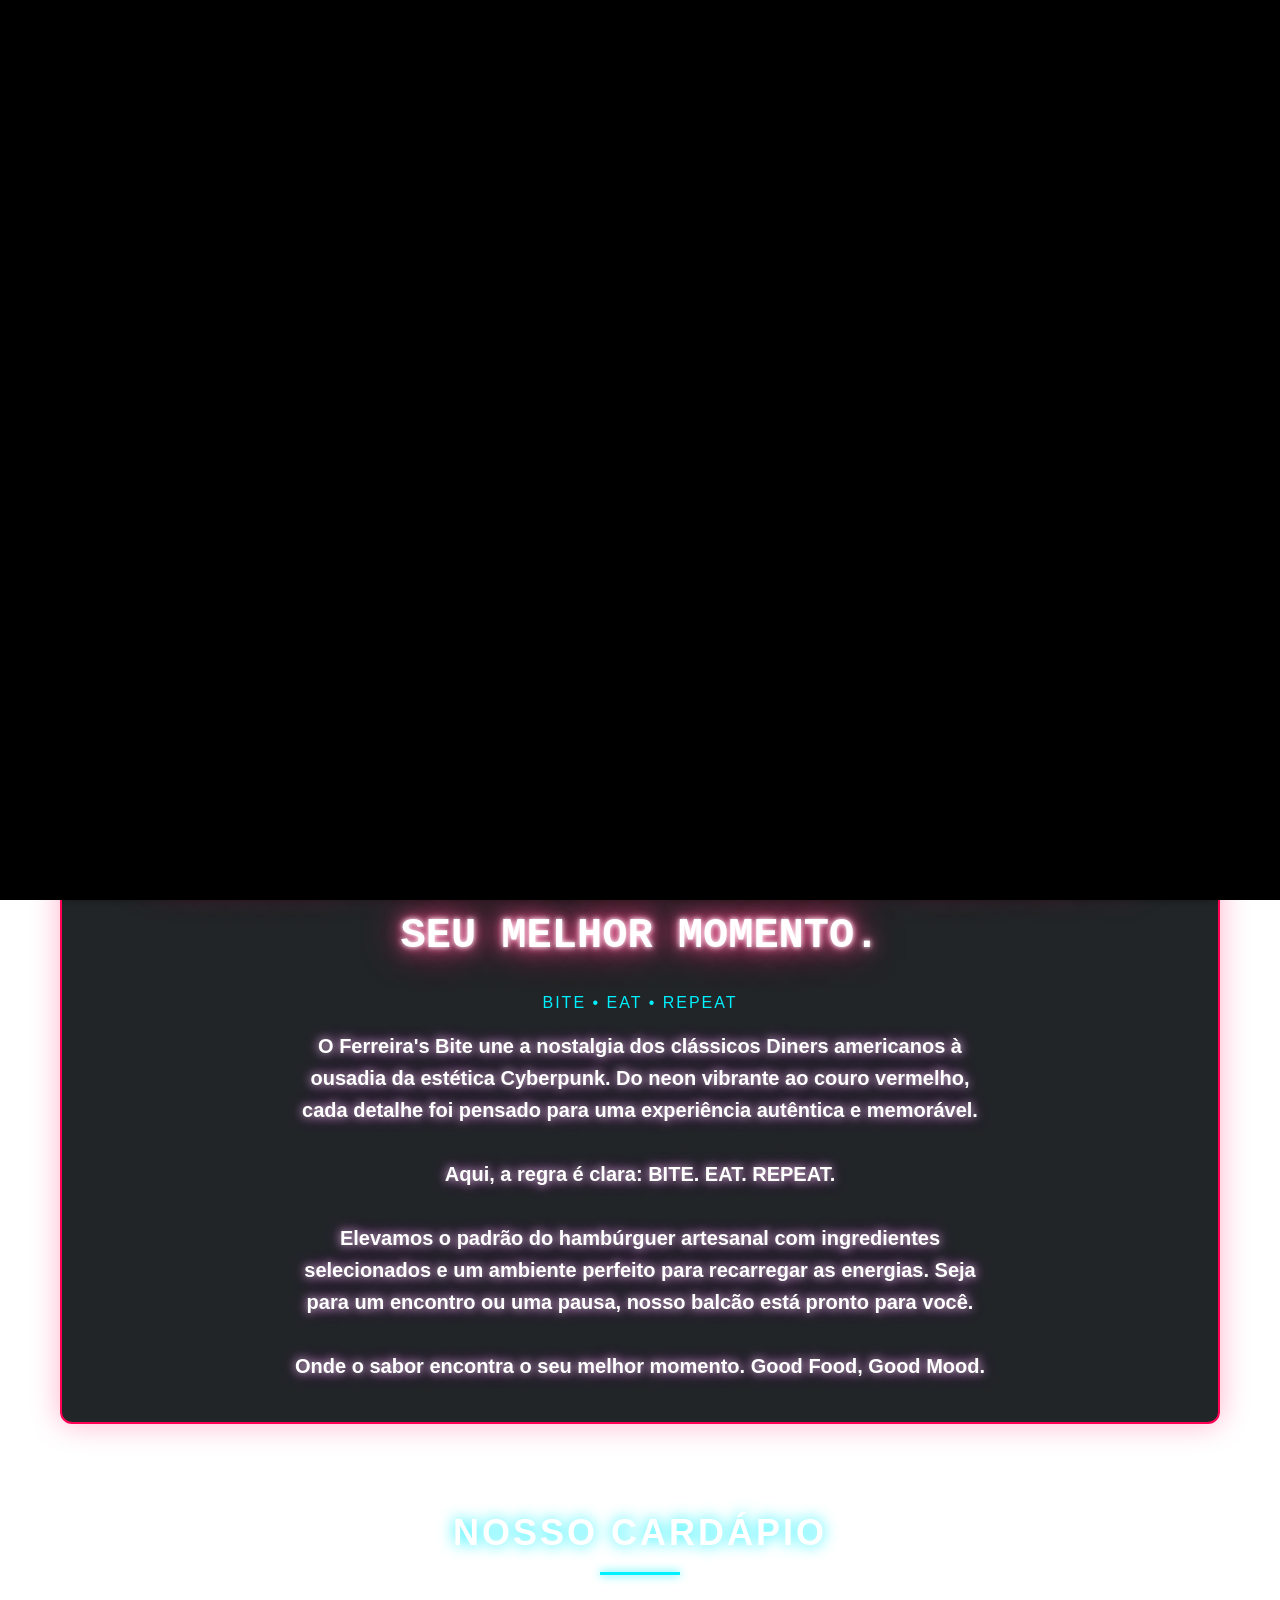
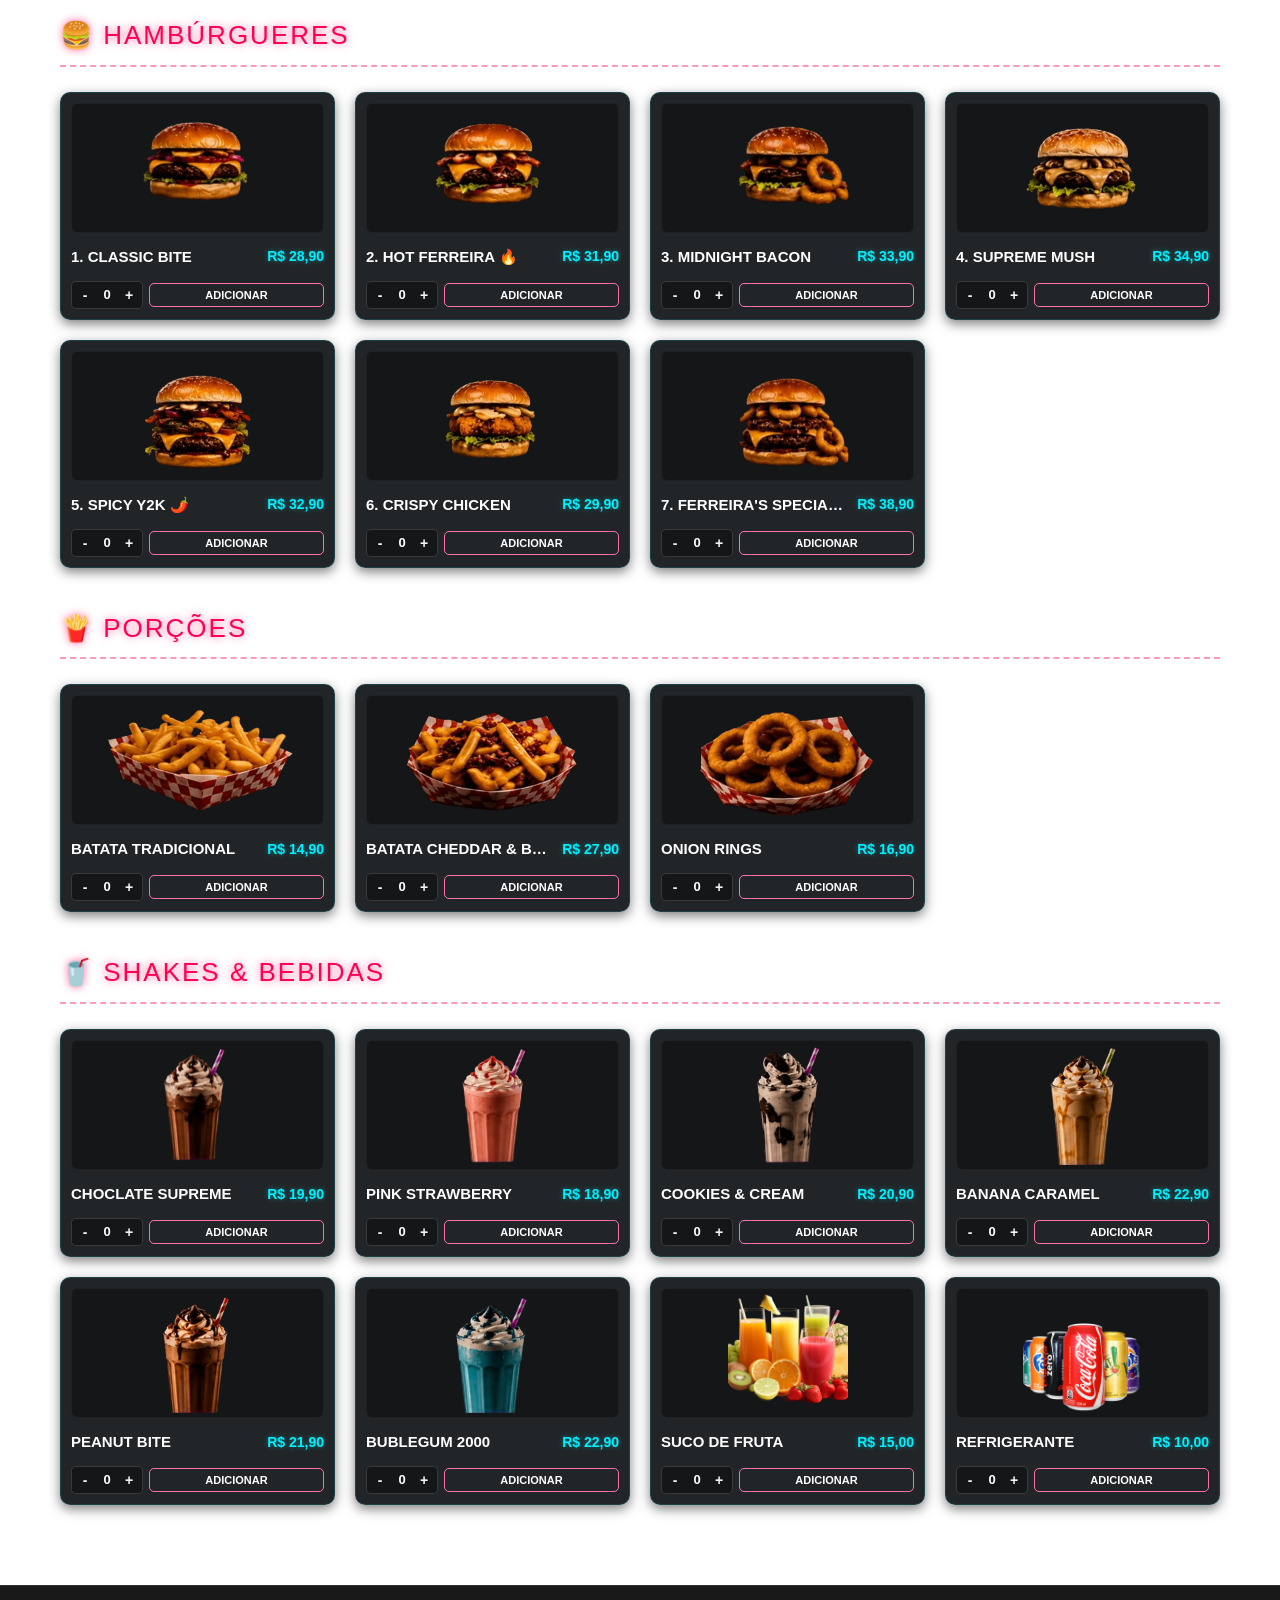
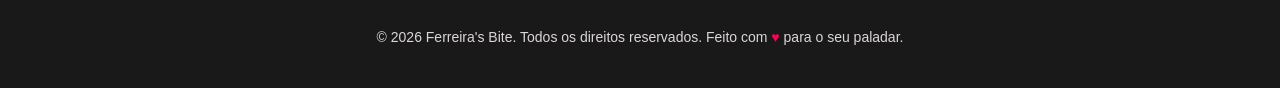
==== index.html @ 2094387c "Update index.html" ====
<!DOCTYPE html>
<html lang="pt-BR">
<head>
    <meta charset="UTF-8">
    <meta name="viewport" content="width=device-width, initial-scale=1.0">
    <title>Ferreira's Bite - Good Food, Good Mood</title>
    <style>
        /* CSS DO VÍDEO ADICIONADO */
        #intro-container {
            position: fixed;
            top: 0;
            left: 0;
            width: 100%;
            height: 100%;
            z-index: 9999;
            background-color: #000;
            transition: opacity 1s ease;
        }
        #intro-video {
            width: 100%;
            height: 100%;
            object-fit: cover;
        }
        .esconder-intro {
            opacity: 0;
            pointer-events: none;
        }

        :root {
            --card-bg: rgba(22, 26, 29, 0.95);
            --neon-red: #ff0055;
            --neon-pink: #ff70a6;
            --neon-blue: #00f0ff;
            --text-color: #f5f3f4;
            --text-muted: #dcd6d6; /* Tornou o texto um pouco mais claro para destacar o negrito */
        }

        * {
            margin: 0;
            padding: 0;
            box-sizing: border-box;
            font-family: 'Segoe UI', Roboto, Helvetica, Arial, sans-serif;
        }

        body {
            color: var(--text-color);
            overflow-x: hidden;
            line-height: 1.6;
            background: linear-gradient(rgba(11, 9, 10, 0.75), rgba(11, 9, 10, 0.9)), url('assets/img/fachada1.png');
            background-attachment: fixed;
            background-position: center;
            background-repeat: no-repeat;
            background-size: cover;
            padding-top: 90px;
        }

        /* Header & Navigation */
        header {
            background-color: rgba(11, 9, 10, 0.95);
            border-bottom: 2px solid var(--neon-red);
            position: fixed;
            width: 100%;
            top: 0;
            z-index: 1000;
            box-shadow: 0 0 15px rgba(255, 0, 85, 0.3);
        }

        .nav-container {
            max-width: 1200px;
            margin: 0 auto;
            display: flex;
            justify-content: space-between;
            align-items: center;
            padding: 15px 20px;
        }

        .logo {
            font-size: 24px;
            font-weight: bold;
            color: #fff;
            text-transform: uppercase;
            letter-spacing: 2px;
            text-shadow: 0 0 10px var(--neon-red), 0 0 20px var(--neon-red);
        }

        .logo span {
            color: var(--neon-blue);
            text-shadow: 0 0 10px var(--neon-blue);
        }

        nav ul {
            display: flex;
            list-style: none;
            gap: 25px;
            align-items: center;
        }

        nav ul li a {
            color: var(--text-color);
            text-decoration: none;
            font-weight: 600;
            text-transform: uppercase;
            font-size: 14px;
            transition: 0.3s;
            letter-spacing: 1px;
        }

        nav ul li a:hover {
            color: var(--neon-pink);
            text-shadow: 0 0 8px var(--neon-pink);
        }

        .menu-cart-btn {
            display: flex;
            align-items: center;
            gap: 8px;
            background: rgba(255, 112, 166, 0.1);
            border: 1px solid var(--neon-pink);
            padding: 6px 14px;
            border-radius: 20px;
            cursor: pointer;
            transition: all 0.3s ease;
            text-decoration: none;
            color: inherit;
        }

        .menu-cart-btn:hover {
            background: var(--neon-pink);
            box-shadow: 0 0 12px var(--neon-pink);
            color: #0b090a;
        }

        .cart-icon-svg {
            width: 18px;
            height: 18px;
            fill: currentColor;
        }

        .cart-badge {
            background-color: var(--neon-blue);
            color: #0b090a;
            font-size: 12px;
            font-weight: bold;
            padding: 2px 8px;
            border-radius: 10px;
            box-shadow: 0 0 5px var(--neon-blue);
        }

        /* Hero Section */
        .hero {
            padding: 140px 20px;
            text-align: center;
            position: relative;
        }

        .hero h1 {
            font-size: 56px;
            text-transform: uppercase;
            letter-spacing: 4px;
            margin-bottom: 10px;
            text-shadow: 0 0 20px var(--neon-red), 0 0 30px var(--neon-red);
        }

        .hero p {
            font-size: 20px;
            color: var(--neon-blue);
            letter-spacing: 2px;
            text-transform: uppercase;
            margin-bottom: 30px;
            text-shadow: 0 0 10px var(--neon-blue);
        }

        .cta-btn {
            display: inline-block;
            padding: 12px 35px;
            background: transparent;
            color: #fff;
            border: 2px solid var(--neon-pink);
            border-radius: 5px;
            text-decoration: none;
            font-weight: bold;
            text-transform: uppercase;
            letter-spacing: 2px;
            box-shadow: 0 0 15px rgba(255, 112, 166, 0.4);
            transition: 0.4s;
        }

        .cta-btn:hover {
            background: var(--neon-pink);
            color: #0b090a;
            box-shadow: 0 0 25px var(--neon-pink);
        }

        /* Section Global */
        section {
            padding: 40px 20px;
            max-width: 1200px;
            margin: 0 auto;
        }

        .section-title {
            text-align: center;
            font-size: 36px;
            text-transform: uppercase;
            letter-spacing: 3px;
            margin-bottom: 40px;
            text-shadow: 0 0 15px var(--neon-blue);
            color: #fff;
        }

        .section-title::after {
            content: '';
            display: block;
            width: 80px;
            height: 3px;
            background-color: var(--neon-blue);
            margin: 10px auto 0;
            box-shadow: 0 0 10px var(--neon-blue);
        }

        /* Estrutura do Cardápio */
        .menu-container {
            width: 100%;
            margin-bottom: 40px;
        }

        .category-title {
            font-size: 26px;
            text-transform: uppercase;
            color: var(--neon-red);
            border-bottom: 2px dashed rgba(255, 0, 85, 0.4);
            padding-bottom: 8px;
            margin-bottom: 25px;
            letter-spacing: 2px;
            text-shadow: 0 0 8px rgba(255, 0, 85, 0.6);
        }

        /* Grid */
        .items-grid {
            display: grid;
            grid-template-columns: repeat(auto-fill, minmax(240px, 1fr)); /* Aumentado ligeiramente para acomodar título + preço lado a lado */
            gap: 20px;
            margin-bottom: 40px;
        }

        /* Cards Justos e Ajustados */
        .menu-item {
            display: flex;
            flex-direction: column;
            align-items: center;
            background-color: var(--card-bg);
            border: 1px solid rgba(0, 240, 255, 0.15);
            border-radius: 10px;
            padding: 10px;
            box-shadow: 0 4px 12px rgba(0,0,0,0.5);
            backdrop-filter: blur(5px);
            transition: transform 0.3s ease, border-color 0.3s ease, box-shadow 0.3s ease;
            text-align: center;
        }

        .menu-item:hover {
            transform: translateY(-3px);
            border-color: var(--neon-blue);
            box-shadow: 0 0 12px rgba(0, 240, 255, 0.3);
        }

        /* Auto-ajuste das imagens sem cortes */
        .thumb-img {
            width: 100%;
            height: 130px;
            object-fit: contain;
            border-radius: 6px;
            border: 1px solid rgba(255, 255, 255, 0.05);
            background-color: rgba(0, 0, 0, 0.4);
            margin-bottom: 12px;
            padding: 4px;
        }

        .item-content {
            width: 100%;
        }

        /* Bloco superior com Título e Preço alinhados lado a lado */
        .item-header {
            display: flex;
            justify-content: space-between;
            align-items: center;
            width: 100%;
            margin-bottom: 12px;
            gap: 8px;
        }

        .item-header h4 {
            font-size: 15px;
            text-transform: uppercase;
            color: #fff;
            white-space: nowrap;
            overflow: hidden;
            text-overflow: ellipsis;
            text-align: left;
        }

        .item-price {
            font-weight: bold;
            color: var(--neon-blue);
            text-shadow: 0 0 5px rgba(0, 240, 255, 0.4);
            font-size: 14px;
            white-space: nowrap;
        }

        /* Controles Horizontais */
        .action-row {
            display: flex;
            justify-content: space-between;
            align-items: center;
            gap: 6px;
            width: 100%;
        }

        .quantity-selector {
            display: flex;
            align-items: center;
            background: rgba(0, 0, 0, 0.4);
            border: 1px solid rgba(255, 255, 255, 0.15);
            border-radius: 5px;
            padding: 1px;
        }

        .control-btn {
            background: transparent;
            color: var(--text-color);
            width: 24px;
            height: 24px;
            border: none;
            font-weight: bold;
            font-size: 14px;
            cursor: pointer;
            display: flex;
            align-items: center;
            justify-content: center;
        }

        .control-btn:hover {
            color: var(--neon-blue);
        }

        .item-qty {
            font-size: 13px;
            font-weight: bold;
            min-width: 20px;
            color: #fff;
            text-align: center;
        }

        .add-to-cart-btn {
            background: transparent;
            color: #fff;
            border: 1px solid var(--neon-pink);
            padding: 5px 10px;
            border-radius: 5px;
            font-size: 11px;
            font-weight: bold;
            text-transform: uppercase;
            cursor: pointer;
            transition: all 0.2s ease;
            flex-grow: 1;
        }

        .add-to-cart-btn:hover {
            background: var(--neon-pink);
            color: #0b090a;
            box-shadow: 0 0 8px var(--neon-pink);
        }

        /* Descrição Ajustada: Fonte maior e em negrito */
        .item-content p {
            font-size: 13px;          /* Aumentado o tamanho da fonte */
            font-weight: bold;         /* Colocado em negrito */
            color: var(--text-muted);
            line-height: 1.4;
            max-height: 0;
            opacity: 0;
            overflow: hidden;
            transition: max-height 0.3s ease, opacity 0.3s ease, margin-top 0.3s ease;
            text-align: left;
        }

        .menu-item:hover .item-content p {
            max-height: 90px;
            opacity: 1;
            margin-top: 12px;
            border-top: 1px dashed rgba(255, 255, 255, 0.1);
            padding-top: 8px;
        }

        /* O Espaço */
        .facade-mock {
            background: var(--card-bg);
            border: 2px solid var(--neon-red);
            border-radius: 12px;
            padding: 40px;
            text-align: center;
            box-shadow: 0 0 30px rgba(255, 0, 85, 0.3);
            backdrop-filter: blur(5px);
        }

        .neon-sign {
            font-size: 42px;
            font-family: 'Courier New', Courier, monospace;
            font-weight: bold;
            color: #fff;
            text-shadow: 0 0 5px #fff, 0 0 10px var(--neon-pink), 0 0 20px var(--neon-pink), 0 0 40px var(--neon-red);
            margin-bottom: 20px;
        }

        footer {
            background-color: rgba(0, 0, 0, 0.9);
            text-align: center;
            padding: 40px 20px;
            border-top: 1px solid rgba(255,255,255,0.1);
            color: var(--text-muted);
            font-size: 14px;
        }

        footer p span {
            color: var(--neon-red);
        }

        @media (max-width: 768px) {
            .nav-container {
                flex-direction: column;
                gap: 15px;
            }
            body {
                padding-top: 140px;
            }
        }
    </style>
</head>
<body>

    <div id="intro-container">
        <video id="intro-video" autoplay muted playsinline onended="finalizarIntro()">
            <source src="Videos/video1.mp4" type="video/mp4">
        </video>
    </div>

    <header>
        <div class="nav-container">
            <div class="logo">Ferreira's <span>Bite</span></div>
            <nav>
                <ul>
                    <li><a href="#home">Home</a></li>
                    <li><a href="#cardapio">Cardápio</a></li>
                    <li><a href="#ambiente">O Espaço</a></li>
                    <li>
                        <a href="pedido.html" class="menu-cart-btn" id="menuCartBtn">
                            <svg class="cart-icon-svg" viewBox="0 0 24 24">
                                <path d="M7 18c-1.1 0-1.99.9-1.99 2S5.9 22 7 22s2-.9 2-2-.9-2-2-2zM1 2v2h2l3.6 7.59-1.35 2.45c-.16.28-.25.61-.25.96 0 1.1.9 2 2 2h12v-2H7.42c-.14 0-.25-.11-.25-.25l.03-.12.9-1.63h7.45c.75 0 1.41-.41 1.75-1.03l3.58-6.49c.08-.14.12-.31.12-.48 0-.55-.45-1-1-1H5.21l-.94-2H1zm16 16c-1.1 0-1.99.9-1.99 2s.89 2 1.99 2 2-.9 2-2-.9-2-2-2z"/>
                            </svg>
                            <span id="cartCount" class="cart-badge">0</span>
                        </a>
                    </li>
                </ul>
            </nav>
        </div>
    </header>

    <div class="hero" id="home">
        <h1>Ferreira's Bite</h1>
        <p>Good Food, Good Mood • Est. 2026</p>
        <a href="#cardapio" class="cta-btn">Ver Cardápio Completo</a>
    </div>

    <section id="ambiente">
        <h2 class="section-title">FERREIRA'S BITE: CADA DETALHE, UMA PAIXÃO. CADA MORDIDA, UMA VONTADE DE QUERO MAIS.</h2>
        <div class="facade-mock">
            <div class="neon-sign">FERREIRA’S BITE: ONDE O SABOR ENCOTRA O SEU MELHOR MOMENTO.</div>
            <p style="color: var(--neon-blue); text-transform: uppercase; letter-spacing: 2px; margin-bottom: 15px;">BITE • EAT • REPEAT</p>
            <p style="max-width: 700px; margin: 0 auto; color: #ffffff; font-weight: bold; font-size: 1.25rem; text-shadow: 0 0 8px rgba(255, 255, 255, 0.8), 0 0 15px rgba(255, 0, 255, 0.5);">
    O Ferreira's Bite une a nostalgia dos clássicos Diners americanos à ousadia da estética Cyberpunk. Do neon vibrante ao couro vermelho, cada detalhe foi pensado para uma experiência autêntica e memorável.
    <br><br>
    Aqui, a regra é clara: BITE. EAT. REPEAT.
    <br><br>
    Elevamos o padrão do hambúrguer artesanal com ingredientes selecionados e um ambiente perfeito para recarregar as energias. Seja para um encontro ou uma pausa, nosso balcão está pronto para você.
    <br><br>
    Onde o sabor encontra o seu melhor momento. Good Food, Good Mood.
</p>

        </div>
    </section>

    <section id="cardapio">
        <h2 class="section-title">Nosso Cardápio</h2>
        
        <div class="menu-container">
            <div class="category-title">🍔 Hambúrgueres</div>
            <div class="items-grid">
                
                <div class="menu-item">
                    <img class="thumb-img" src="assets/img/hamburguer1.png" alt="Classic Bite">
                    <div class="item-content">
                        <div class="item-header">
                            <h4>1. Classic Bite</h4>
                            <div class="item-price">R$ 28,90</div>
                        </div>
                        <div class="action-row">
                            <div class="quantity-selector">
                                <button class="control-btn minus">-</button>
                                <span class="item-qty">0</span>
                                <button class="control-btn plus">+</button>
                            </div>
                            <button class="add-to-cart-btn" data-name="Classic Bite" data-price="28.90">Adicionar</button>
                        </div>
                        <p>Pão brioche, hambúrguer artesanal 150g, queijo cheddar, alface e tomate.</p>
                    </div>
                </div>

                <div class="menu-item">
                    <img class="thumb-img" src="assets/img/hamburguer2.png" alt="Hot Ferreira">
                    <div class="item-content">
                        <div class="item-header">
                            <h4>2. Hot Ferreira 🔥</h4>
                            <div class="item-price">R$ 31,90</div>
                        </div>
                        <div class="action-row">
                            <div class="quantity-selector">
                                <button class="control-btn minus">-</button>
                                <span class="item-qty">0</span>
                                <button class="control-btn plus">+</button>
                            </div>
                            <button class="add-to-cart-btn" data-name="Hot Ferreira" data-price="31.90">Adicionar</button>
                        </div>
                        <p>Hambúrguer 180g, cheddar duplo, bacon crocante e molho barbecue.</p>
                    </div>
                </div>

                <div class="menu-item">
                    <img class="thumb-img" src="assets/img/hamburguer3.png" alt="Midnight Bacon">
                    <div class="item-content">
                        <div class="item-header">
                            <h4>3. Midnight Bacon</h4>
                            <div class="item-price">R$ 33,90</div>
                        </div>
                        <div class="action-row">
                            <div class="quantity-selector">
                                <button class="control-btn minus">-</button>
                                <span class="item-qty">0</span>
                                <button class="control-btn plus">+</button>
                            </div>
                            <button class="add-to-cart-btn" data-name="Midnight Bacon" data-price="33.90">Adicionar</button>
                        </div>
                        <p>Pão australiano, burger 180g, queijo prato, bacon e onion rings.</p>
                    </div>
                </div>

                <div class="menu-item">
                    <img class="thumb-img" src="assets/img/hamburguer4.png" alt="Supreme Mush">
                    <div class="item-content">
                        <div class="item-header">
                            <h4>4. Supreme Mush</h4>
                            <div class="item-price">R$ 34,90</div>
                        </div>
                        <div class="action-row">
                            <div class="quantity-selector">
                                <button class="control-btn minus">-</button>
                                <span class="item-qty">0</span>
                                <button class="control-btn plus">+</button>
                            </div>
                            <button class="add-to-cart-btn" data-name="Supreme Mush" data-price="34.90">Adicionar</button>
                        </div>
                        <p>Hambúrguer artesanal, queijo suíço, cogumelos salteados e molho de alho.</p>
                    </div>
                </div>

                <div class="menu-item">
                    <img class="thumb-img" src="assets/img/hamburguer5.png" alt="Spicy Y2K">
                    <div class="item-content">
                        <div class="item-header">
                            <h4>5. Spicy Y2K 🌶️</h4>
                            <div class="item-price">R$ 32,90</div>
                        </div>
                        <div class="action-row">
                            <div class="quantity-selector">
                                <button class="control-btn minus">-</button>
                                <span class="item-qty">0</span>
                                <button class="control-btn plus">+</button>
                            </div>
                            <button class="add-to-cart-btn" data-name="Spicy Y2K" data-price="32.90">Adicionar</button>
                        </div>
                        <p>Burger 180g, cheddar, jalapeño, cebola roxa e maionese apimentada.</p>
                    </div>
                </div>

                <div class="menu-item">
                    <img class="thumb-img" src="assets/img/hamburguer6.png" alt="Crispy Chicken">
                    <div class="item-content">
                        <div class="item-header">
                            <h4>6. Crispy Chicken</h4>
                            <div class="item-price">R$ 29,90</div>
                        </div>
                        <div class="action-row">
                            <div class="quantity-selector">
                                <button class="control-btn minus">-</button>
                                <span class="item-qty">0</span>
                                <button class="control-btn plus">+</button>
                            </div>
                            <button class="add-to-cart-btn" data-name="Crispy Chicken" data-price="29.90">Adicionar</button>
                        </div>
                        <p>Frango empanado crocante, cheddar, alface e molho honey mustard.</p>
                    </div>
                </div>

                <div class="menu-item">
                    <img class="thumb-img" src="assets/img/hamburguer7.png" alt="Ferreira's Special">
                    <div class="item-content">
                        <div class="item-header">
                            <h4>7. Ferreira's Special ❤️</h4>
                            <div class="item-price">R$ 38,90</div>
                        </div>
                        <div class="action-row">
                            <div class="quantity-selector">
                                <button class="control-btn minus">-</button>
                                <span class="item-qty">0</span>
                                <button class="control-btn plus">+</button>
                            </div>
                            <button class="add-to-cart-btn" data-name="Ferreira's Special" data-price="38.90">Adicionar</button>
                        </div>
                        <p>Burger duplo, cheddar, bacon, onion rings e molho da casa.</p>
                    </div>
                </div>

            </div>
        </div>

        <div class="menu-container">
            <div class="category-title">🍟 Porções</div>
            <div class="items-grid">
                
                <div class="menu-item">
                    <img class="thumb-img" src="assets/img/batata1.png" alt="Batata Tradicional">
                    <div class="item-content">
                        <div class="item-header">
                            <h4>Batata Tradicional</h4>
                            <div class="item-price">R$ 14,90</div>
                        </div>
                        <div class="action-row">
                            <div class="quantity-selector">
                                <button class="control-btn minus">-</button>
                                <span class="item-qty">0</span>
                                <button class="control-btn plus">+</button>
                            </div>
                            <button class="add-to-cart-btn" data-name="Batata Tradicional" data-price="14.90">Adicionar</button>
                        </div>
                        <p>Batata frita tradicional crocante e sequinha por fora.</p>
                    </div>
                </div>

                <div class="menu-item">
                    <img class="thumb-img" src="assets/img/batata2.png" alt="Batata Cheddar & Bacon">
                    <div class="item-content">
                        <div class="item-header">
                            <h4>Batata Cheddar & Bacon</h4>
                            <div class="item-price">R$ 27,90</div>
                        </div>
                        <div class="action-row">
                            <div class="quantity-selector">
                                <button class="control-btn minus">-</button>
                                <span class="item-qty">0</span>
                                <button class="control-btn plus">+</button>
                            </div>
                            <button class="add-to-cart-btn" data-name="Batata Cheddar & Bacon" data-price="27.90">Adicionar</button>
                        </div>
                        <p>Batata frita coberta com muito cheddar cremoso e bacon em cubos.</p>
                    </div>
                </div>

                <div class="menu-item">
                    <img class="thumb-img" src="assets/img/batata3.png" alt="Onion Rings">
                    <div class="item-content">
                        <div class="item-header">
                            <h4>Onion Rings</h4>
                            <div class="item-price">R$ 16,90</div>
                        </div>
                        <div class="action-row">
                            <div class="quantity-selector">
                                <button class="control-btn minus">-</button>
                                <span class="item-qty">0</span>
                                <button class="control-btn plus">+</button>
                            </div>
                            <button class="add-to-cart-btn" data-name="Onion Rings" data-price="16.90">Adicionar</button>
                        </div>
                        <p>Anéis de cebola gigantes super crocantes e temperados.</p>
                    </div>
                </div>

            </div>
        </div>

        <div class="menu-container">
            <div class="category-title">🥤 Shakes & Bebidas</div>
            <div class="items-grid">
                
                <div class="menu-item">
                    <img class="thumb-img" src="assets/img/milkshake1.png" alt="Chocolate Supreme">
                    <div class="item-content">
                        <div class="item-header">
                            <h4>CHOCLATE SUPREME</h4>
                            <div class="item-price">R$ 19,90</div>
                        </div>
                        <div class="action-row">
                            <div class="quantity-selector">
                                <button class="control-btn minus">-</button>
                                <span class="item-qty">0</span>
                                <button class="control-btn plus">+</button>
                            </div>
                            <button class="add-to-cart-btn" data-name="Chocolate Supreme" data-price="19.90">Adicionar</button>
                        </div>
                        <p>Milk shake de chocolate cremoso com chantilly.</p>
                    </div>
                </div>

                <div class="menu-item">
                    <img class="thumb-img" src="assets/img/milkshake2.png" alt="Pink Strawberry">
                    <div class="item-content">
                        <div class="item-header">
                            <h4>PINK STRAWBERRY</h4>
                            <div class="item-price">R$ 18,90</div>
                        </div>
                        <div class="action-row">
                            <div class="quantity-selector">
                                <button class="control-btn minus">-</button>
                                <span class="item-qty">0</span>
                                <button class="control-btn plus">+</button>
                            </div>
                            <button class="add-to-cart-btn" data-name="Pink Strawberry" data-price="18.90">Adicionar</button>
                        </div>
                        <p>Milk shake de morango com calda artesanal.</p>
                    </div>
                </div>

                <div class="menu-item">
                    <img class="thumb-img" src="assets/img/milkshake3.png" alt="Cookies & Cream">
                    <div class="item-content">
                        <div class="item-header">
                            <h4>Cookies & Cream</h4>
                            <div class="item-price">R$ 20,90</div>
                        </div>
                        <div class="action-row">
                            <div class="quantity-selector">
                                <button class="control-btn minus">-</button>
                                <span class="item-qty">0</span>
                                <button class="control-btn plus">+</button>
                            </div>
                            <button class="add-to-cart-btn" data-name="Cookies & Cream" data-price="20.90">Adicionar</button>
                        </div>
                        <p>Milk shake gourmet com pedaços triturados de biscoito.</p>
                    </div>
                </div>

                <div class="menu-item">
                    <img class="thumb-img" src="assets/img/milkshake4.png" alt="Banana Cream">
                    <div class="item-content">
                        <div class="item-header">
                            <h4>BANANA CARAMEL</h4>
                            <div class="item-price">R$ 22,90</div>
                        </div>
                        <div class="action-row">
                            <div class="quantity-selector">
                                <button class="control-btn minus">-</button>
                                <span class="item-qty">0</span>
                                <button class="control-btn plus">+</button>
                            </div>
                            <button class="add-to-cart-btn" data-name="Banana Caramel" data-price="22.90">Adicionar</button>
                        </div>
                        <p>Milk Shakes de Banana Cremosa Com Toque de Caramelo.</p>
                    </div>
                </div>

                <div class="menu-item">
                    <img class="thumb-img" src="assets/img/milkshake5.png" alt="Peanut Bite">
                    <div class="item-content">
                        <div class="item-header">
                            <h4>PEANUT BITE</h4>
                            <div class="item-price">R$ 21,90</div>
                        </div>
                        <div class="action-row">
                            <div class="quantity-selector">
                                <button class="control-btn minus">-</button>
                                <span class="item-qty">0</span>
                                <button class="control-btn plus">+</button>
                            </div>
                            <button class="add-to-cart-btn" data-name="PEANUT BITE" data-price="21,90">Adicionar</button>
                        </div>
                        <p>Milk Shakes de Chocolate Com Pasta de Amendoim.</p>
                    </div>
                </div>
                 <div class="menu-item">
                    <img class="thumb-img" src="assets/img/milkshake6.png" alt="Bublegum 2000">
                    <div class="item-content">
                        <div class="item-header">
                            <h4>BUBLEGUM 2000</h4>
                            <div class="item-price">R$ 22,90</div>
                        </div>
                        <div class="action-row">
                            <div class="quantity-selector">
                                <button class="control-btn minus">-</button>
                                <span class="item-qty">0</span>
                                <button class="control-btn plus">+</button>
                            </div>
                            <button class="add-to-cart-btn" data-name="BUBBLEGUM 2000" data-price="22,90">Adicionar</button>
                        </div>
                        <p>Milk Shake Azul Estilo Anos 2000 Com Chiclete.</p>
                    </div>
                </div>
                <div class="menu-item">
                    <img class="thumb-img" src="assets/img/fruta.jpeg" alt="Suco de Fruta">
                    <div class="item-content">
                        <div class="item-header">
                            <h4>SUCO DE FRUTA</h4>
                            <div class="item-price">R$ 15,00</div>
                        </div>
                        <div class="action-row">
                            <div class="quantity-selector">
                                <button class="control-btn minus">-</button>
                                <span class="item-qty">0</span>
                                <button class="control-btn plus">+</button>
                            </div>
                            <button class="add-to-cart-btn" data-name="SUCO DE FRUTA" data-price="15,00">Adicionar</button>
                        </div>
                        <p>Esperimente nossos sucos de frutas com água ou com leite.</p>
                    </div>
                </div>
                <div class="menu-item">
                    <img class="thumb-img" src="assets/img/refrigerante.jpeg" alt="refrigerante">
                    <div class="item-content">
                        <div class="item-header">
                            <h4>REFRIGERANTE</h4>
                            <div class="item-price">R$ 10,00</div>
                        </div>
                        <div class="action-row">
                            <div class="quantity-selector">
                                <button class="control-btn minus">-</button>
                                <span class="item-qty">0</span>
                                <button class="control-btn plus">+</button>
                            </div>
                            <button class="add-to-cart-btn" data-name="REFRIGERANTE" data-price="10,00">Adicionar</button>
                        </div>
                        <p>Refrigerante gelado das melhores marcas.</p>
                    </div>
                </div>
                  
            </div>
        </div>
    </section>    

    <footer>
        <p>&copy; 2026 Ferreira's Bite. Todos os direitos reservados. Feito com <span>&hearts;</span> para o seu paladar.</p>
    </footer>

    <script>
        function finalizarIntro() {
            const container = document.getElementById('intro-container');
            container.classList.add('esconder-intro');
            setTimeout(() => {
                container.style.display = 'none';
            }, 1000); 
        }

        let carrinho = JSON.parse(localStorage.getItem('carrinho')) || [];
        
        function atualizarBadge() {
            const totalItens = carrinho.reduce((soma, item) => soma + item.qtd, 0);
            document.getElementById('cartCount').textContent = totalItens;
        }
        
        atualizarBadge();

        const menuItems = document.querySelectorAll('.menu-item');

        menuItems.forEach(item => {
            const minusBtn = item.querySelector('.minus');
            const plusBtn = item.querySelector('.plus');
            const qtyLabel = item.querySelector('.item-qty');
            const addBtn = item.querySelector('.add-to-cart-btn');
            
            const name = addBtn.getAttribute('data-name');
            const price = parseFloat(addBtn.getAttribute('data-price'));
            
            let localQty = 0;

            plusBtn.addEventListener('click', () => {
                localQty++;
                qtyLabel.textContent = localQty;
            });

            minusBtn.addEventListener('click', () => {
                if (localQty > 0) {
                    localQty--;
                    qtyLabel.textContent = localQty;
                }
            });

            addBtn.addEventListener('click', () => {
                if (localQty > 0) {
                    const itemExistente = carrinho.find(i => i.name === name);
                    
                    if (itemExistente) {
                        itemExistente.qtd += localQty;
                    } else {
                        carrinho.push({ name, price, qtd: localQty });
                    }
                    
                    localStorage.setItem('carrinho', JSON.stringify(carrinho));
                    
                    localQty = 0;
                    qtyLabel.textContent = '0';
                    atualizarBadge();
                }
            });
        });
    </script>
</body>
</html>
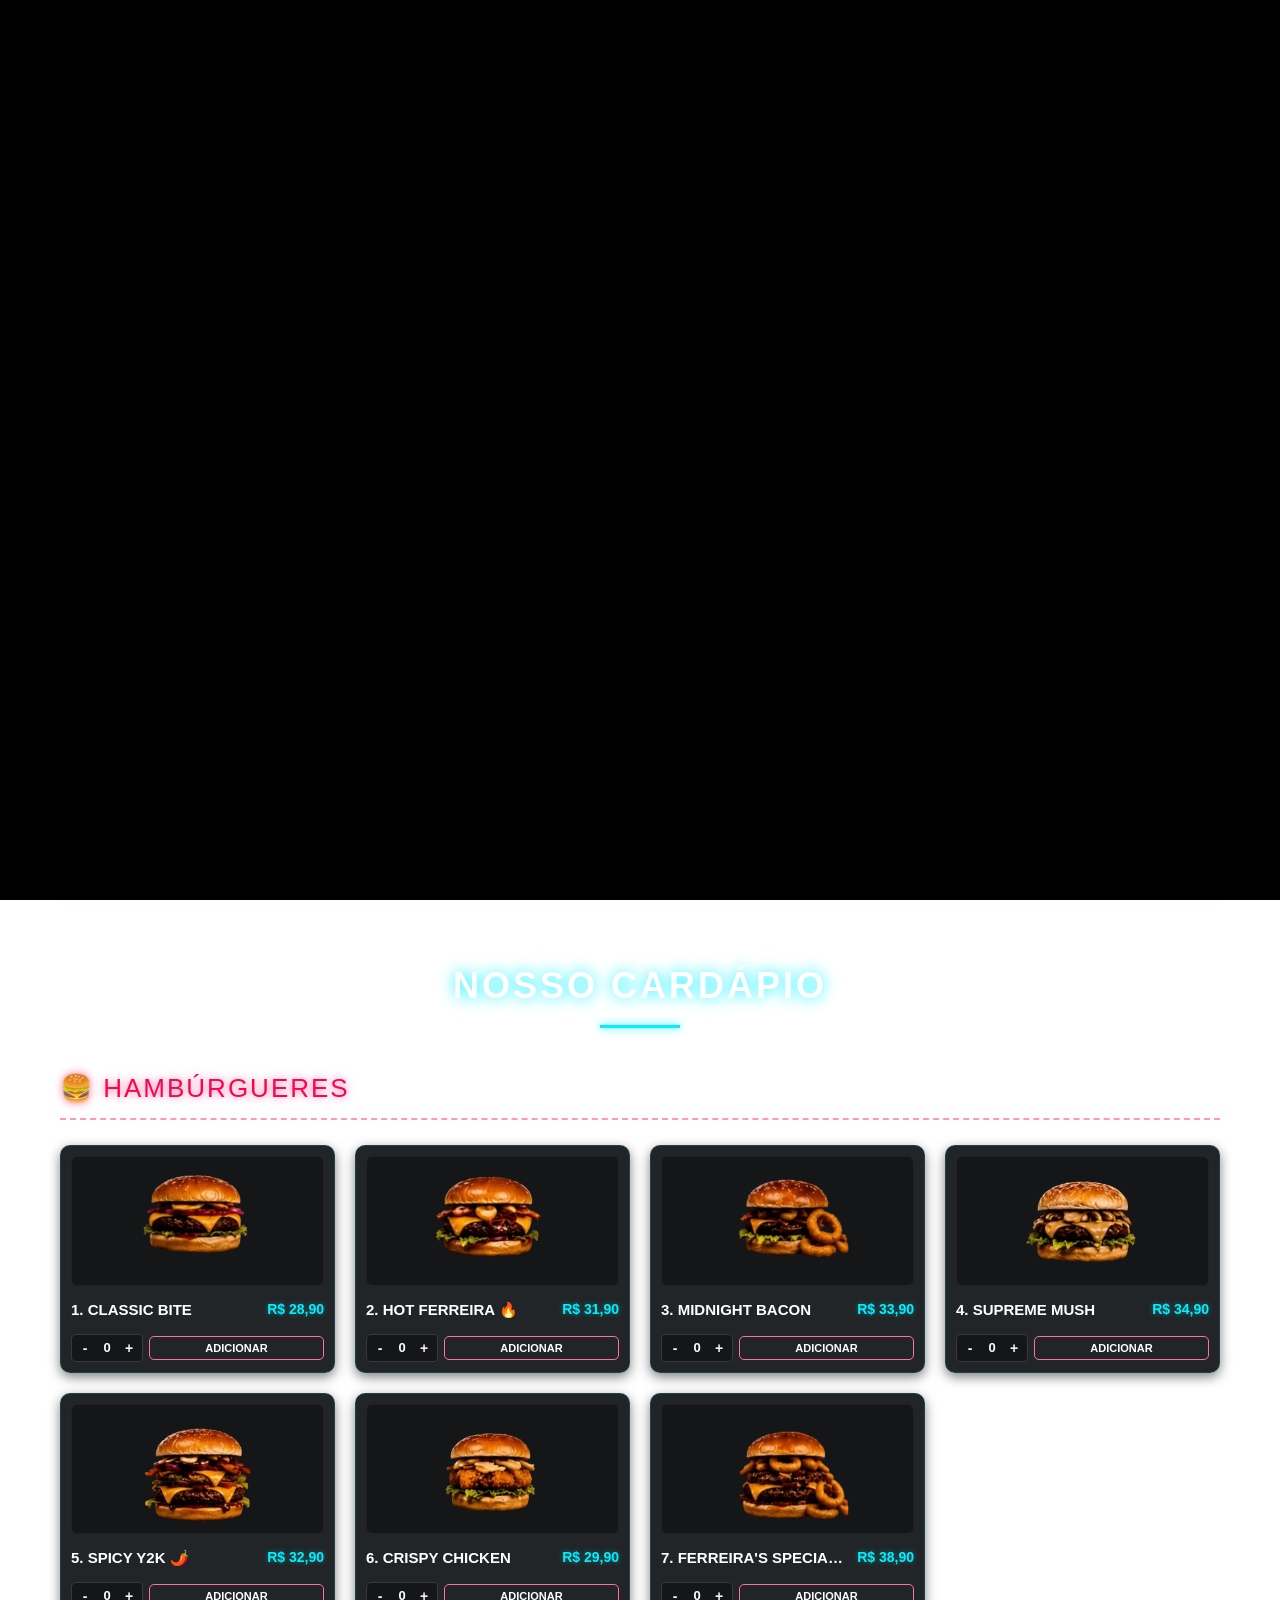
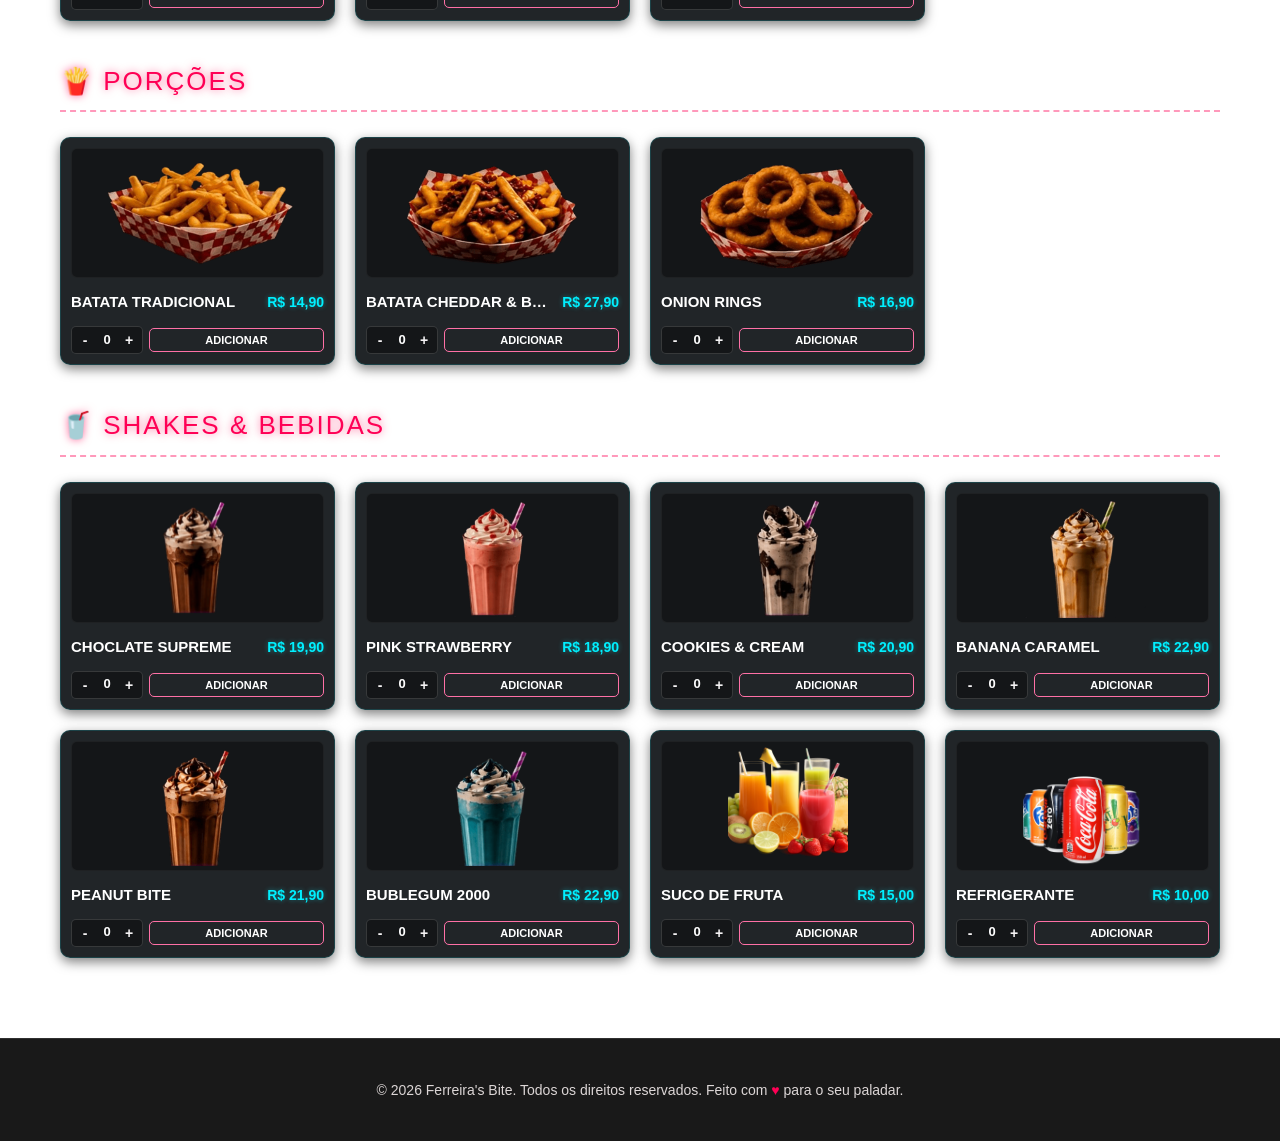
==== commit ba32bf04: "Update index.html" ====
--- a/index.html
+++ b/index.html
@@ -475,19 +475,7 @@
     <section id="ambiente">
         <h2 class="section-title">FERREIRA'S BITE: CADA DETALHE, UMA PAIXÃO. CADA MORDIDA, UMA VONTADE DE QUERO MAIS.</h2>
         <div class="facade-mock">
-            <div class="neon-sign">FERREIRA’S BITE: ONDE O SABOR ENCOTRA O SEU MELHOR MOMENTO.</div>
-            <p style="color: var(--neon-blue); text-transform: uppercase; letter-spacing: 2px; margin-bottom: 15px;">BITE • EAT • REPEAT</p>
-            <p style="max-width: 700px; margin: 0 auto; color: #ffffff; font-weight: bold; font-size: 1.25rem; text-shadow: 0 0 8px rgba(255, 255, 255, 0.8), 0 0 15px rgba(255, 0, 255, 0.5);">
-    O Ferreira's Bite une a nostalgia dos clássicos Diners americanos à ousadia da estética Cyberpunk. Do neon vibrante ao couro vermelho, cada detalhe foi pensado para uma experiência autêntica e memorável.
-    <br><br>
-    Aqui, a regra é clara: BITE. EAT. REPEAT.
-    <br><br>
-    Elevamos o padrão do hambúrguer artesanal com ingredientes selecionados e um ambiente perfeito para recarregar as energias. Seja para um encontro ou uma pausa, nosso balcão está pronto para você.
-    <br><br>
-    Onde o sabor encontra o seu melhor momento. Good Food, Good Mood.
-</p>
-
-        </div>
+            
     </section>
 
     <section id="cardapio">
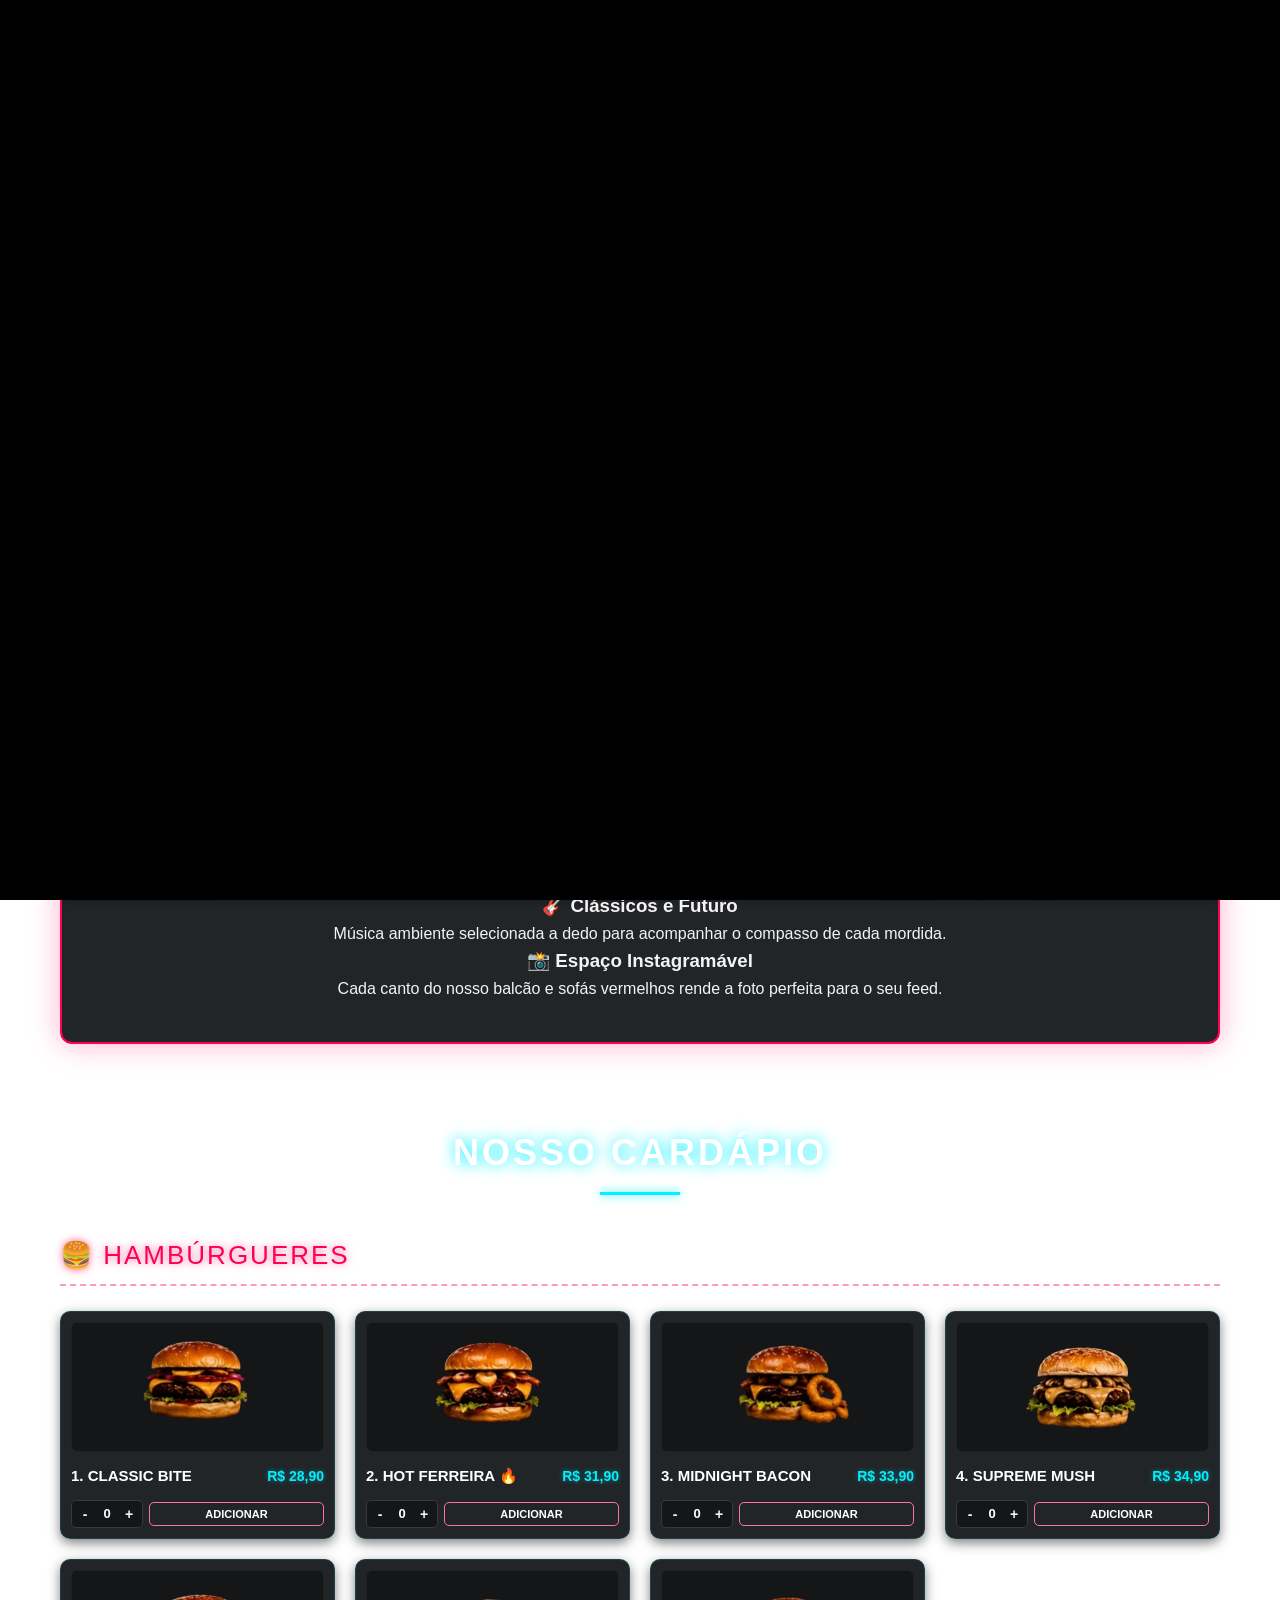
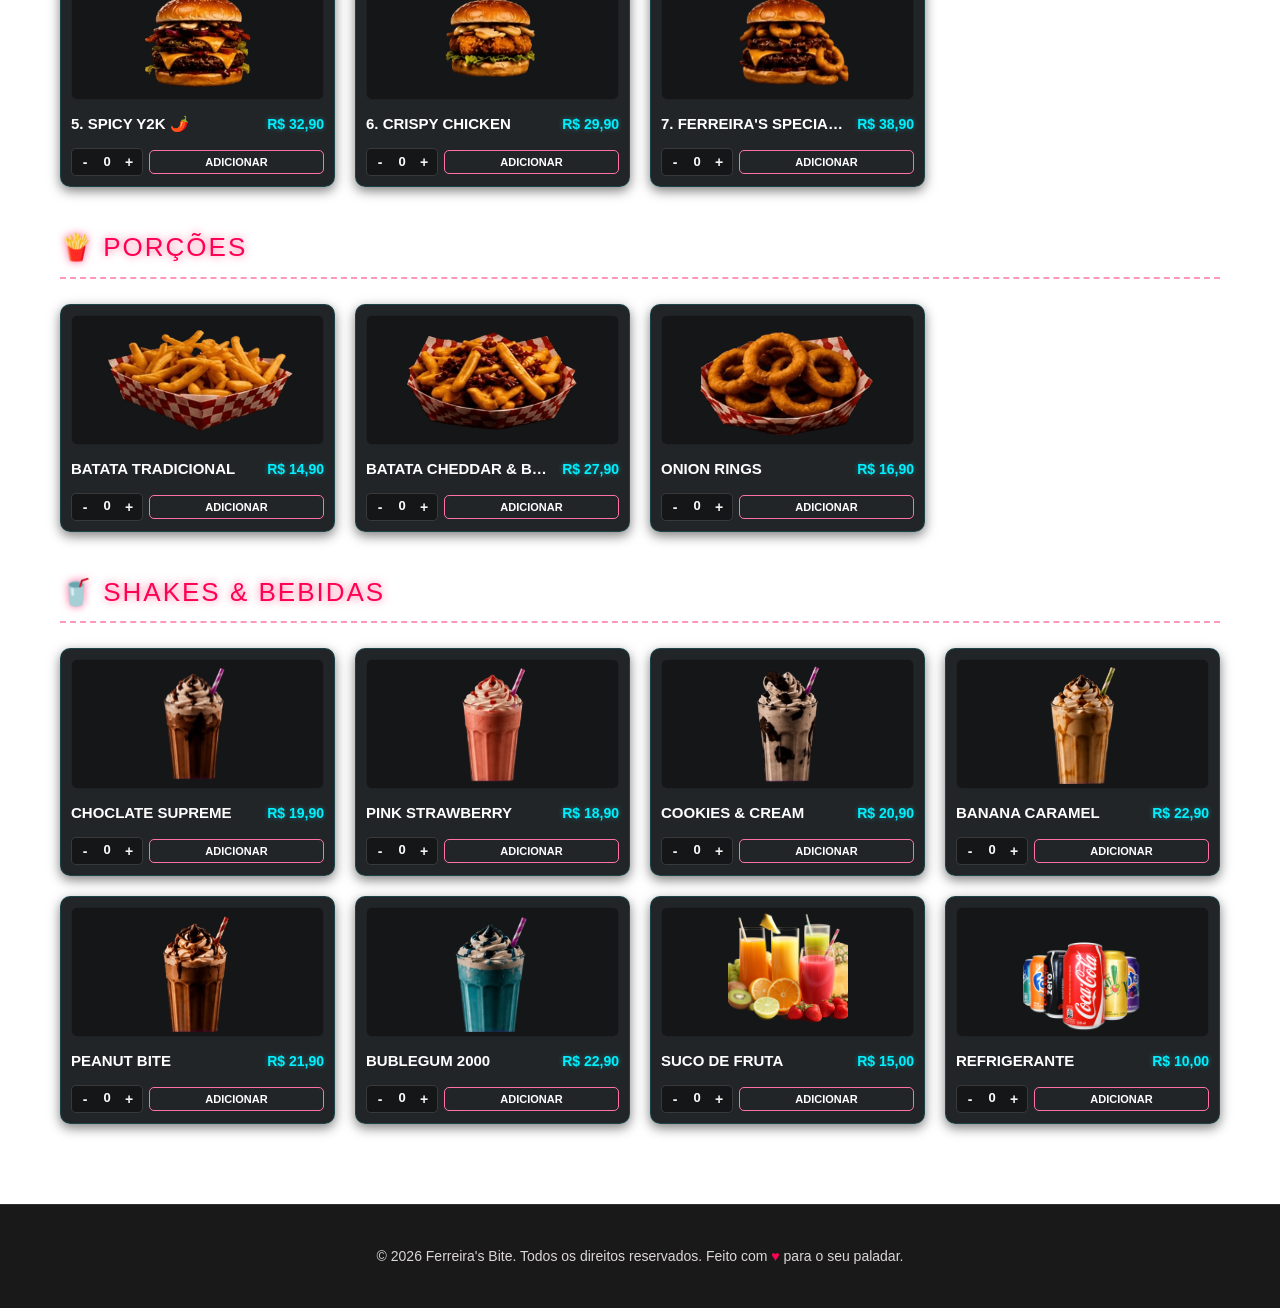
==== commit eda1332c: "Update index.html" ====
--- a/index.html
+++ b/index.html
@@ -452,7 +452,8 @@
                 <ul>
                     <li><a href="#home">Home</a></li>
                     <li><a href="#cardapio">Cardápio</a></li>
-                    <li><a href="#ambiente">O Espaço</a></li>
+                    <li><a href="ambiente.html">O Espaço</a></li>
+
                     <li>
                         <a href="pedido.html" class="menu-cart-btn" id="menuCartBtn">
                             <svg class="cart-icon-svg" viewBox="0 0 24 24">
@@ -475,7 +476,19 @@
     <section id="ambiente">
         <h2 class="section-title">FERREIRA'S BITE: CADA DETALHE, UMA PAIXÃO. CADA MORDIDA, UMA VONTADE DE QUERO MAIS.</h2>
         <div class="facade-mock">
-            
+            <div class="features-grid">
+                <div class="feature-card">
+                    <h3>⚡ Luzes de Neon</h3>
+                    <p>Iluminação imersiva inspirada na cultura retro-futurista de Tóquio e dos Diners americanos clássicos.</p>
+                </div>
+                <div class="feature-card">
+                    <h3>🎸 Clássicos e Futuro</h3>
+                    <p>Música ambiente selecionada a dedo para acompanhar o compasso de cada mordida.</p>
+                </div>
+                <div class="feature-card">
+                    <h3>📸 Espaço Instagramável</h3>
+                    <p>Cada canto do nosso balcão e sofás vermelhos rende a foto perfeita para o seu feed.</p>
+                </div>
     </section>
 
     <section id="cardapio">
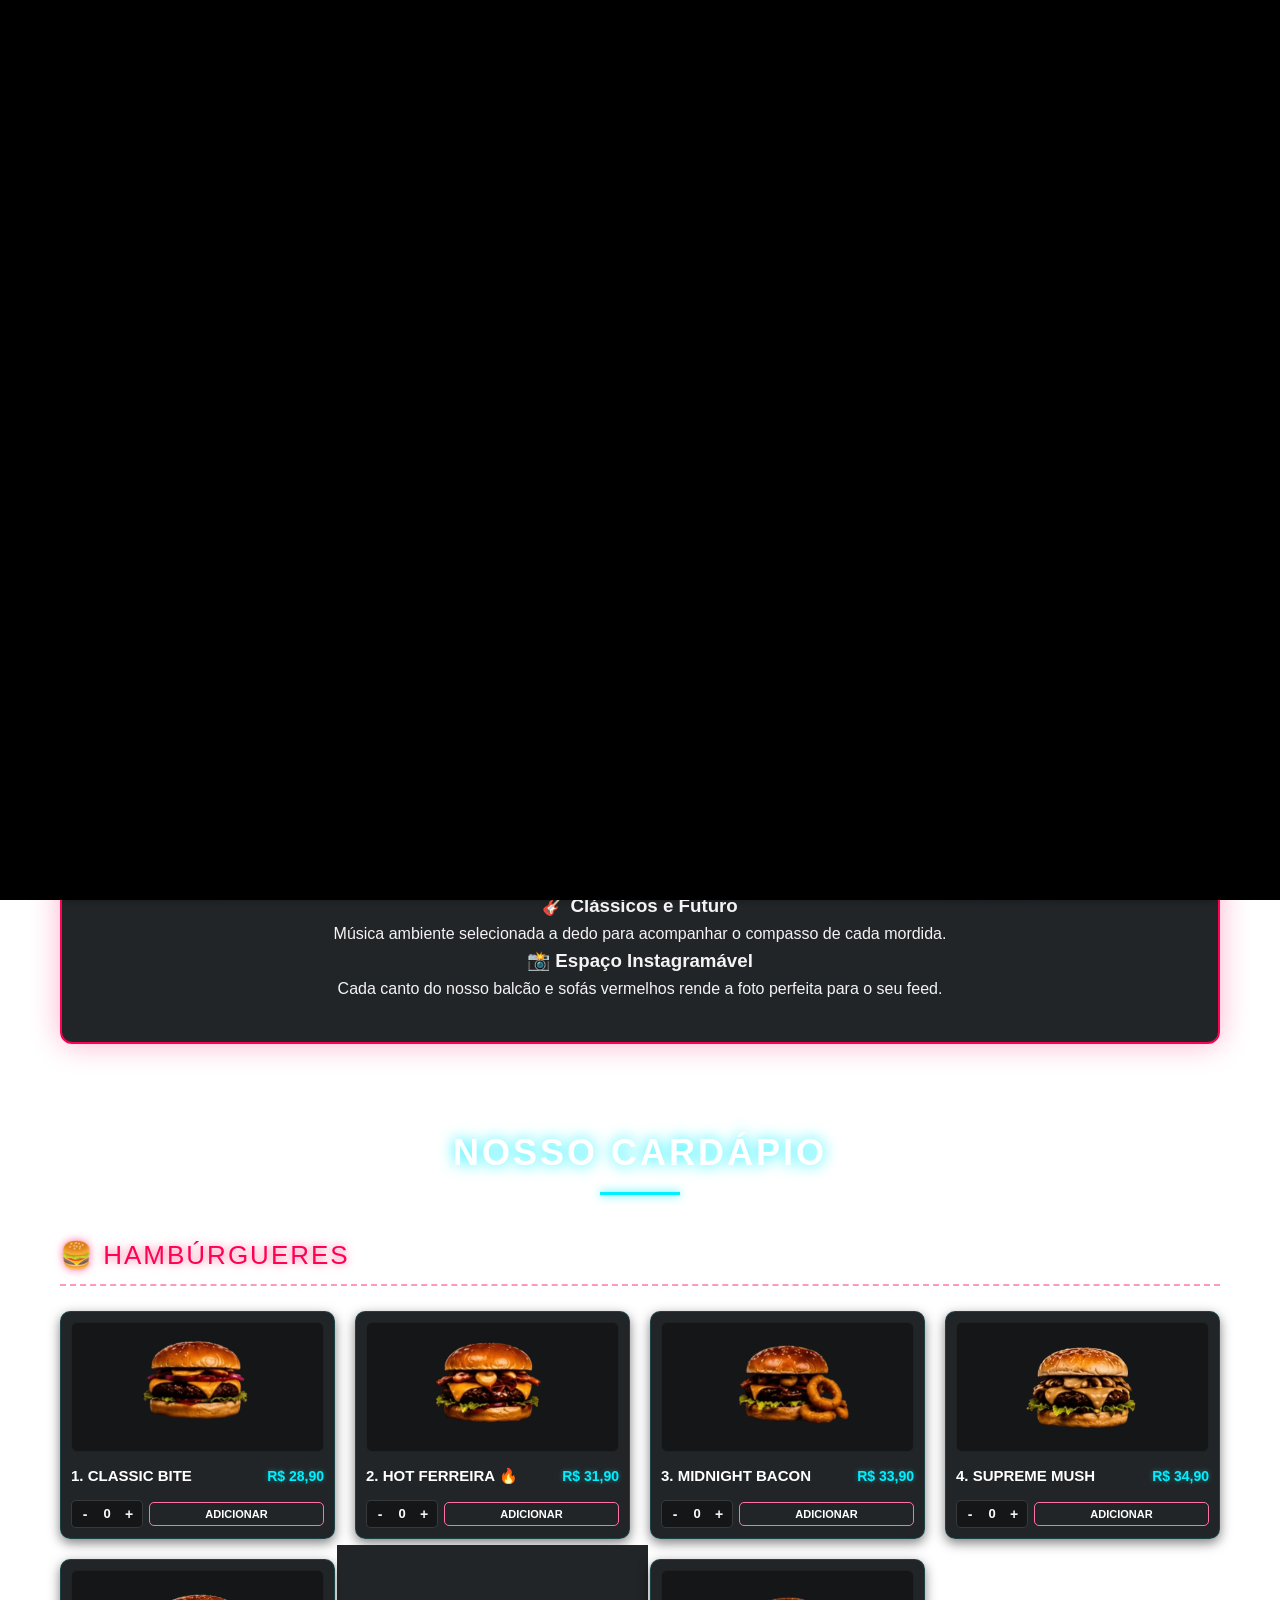
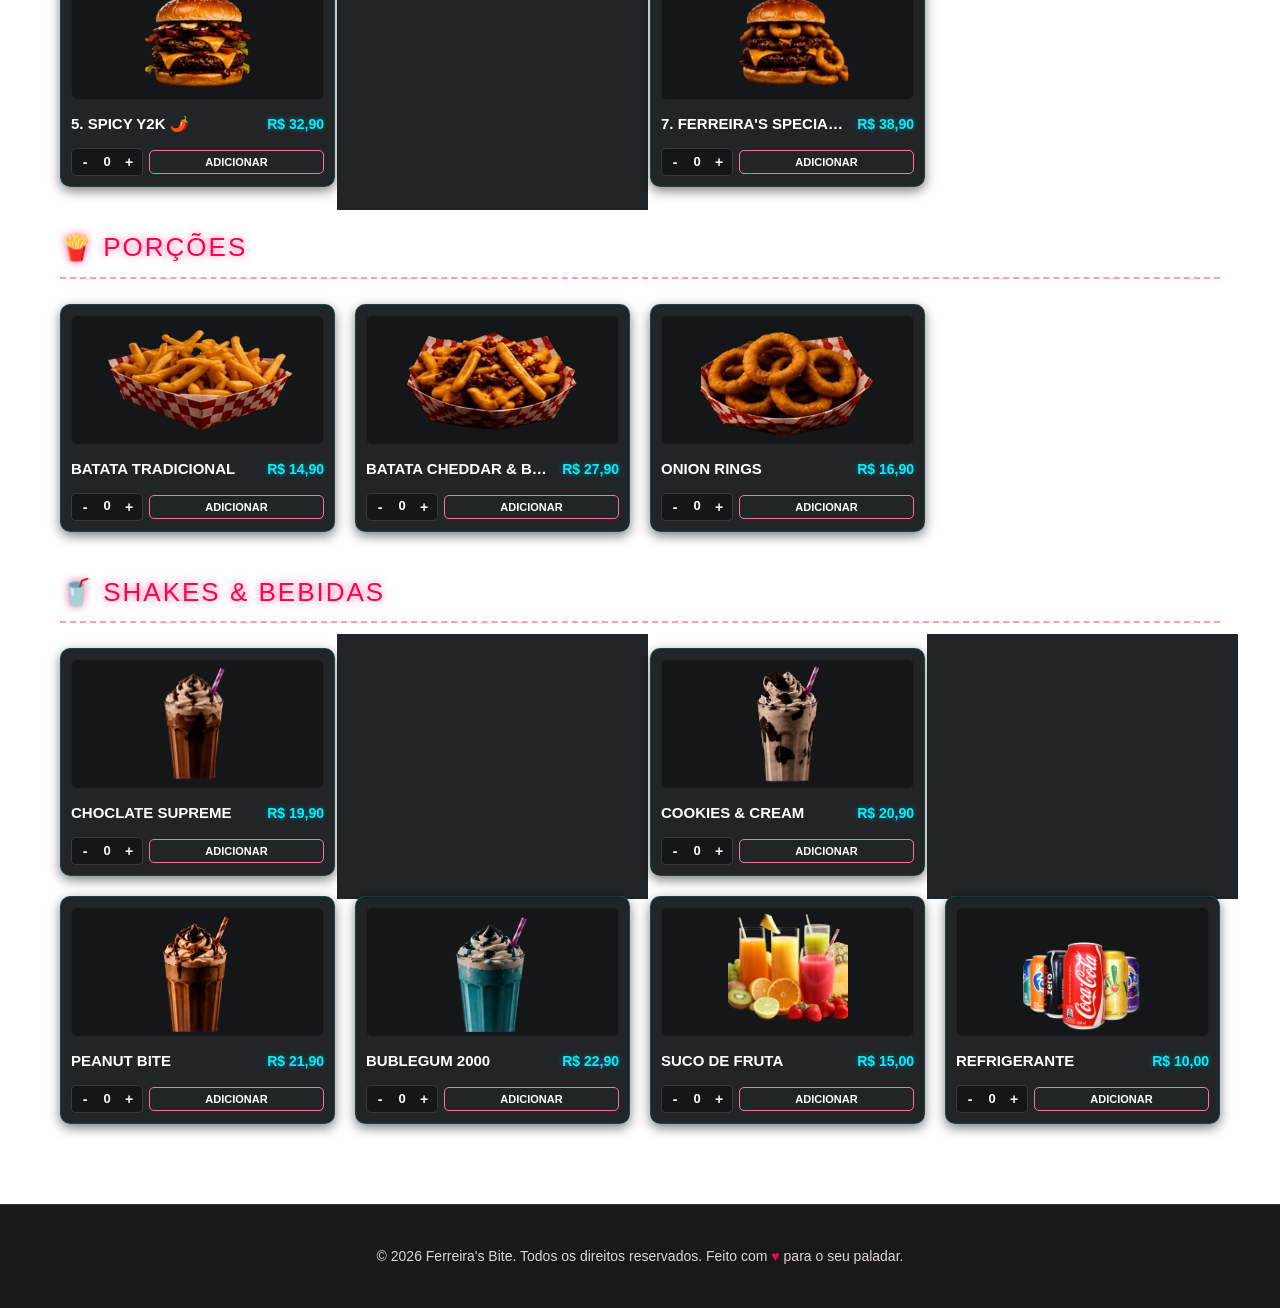
==== commit 9d4c353a: "Fix HTML formatting in index.html" ====
--- a/index.html
+++ b/index.html
@@ -489,6 +489,7 @@
                     <h3>📸 Espaço Instagramável</h3>
                     <p>Cada canto do nosso balcão e sofás vermelhos rende a foto perfeita para o seu feed.</p>
                 </div>
+            </div>
     </section>
 
     <section id="cardapio">
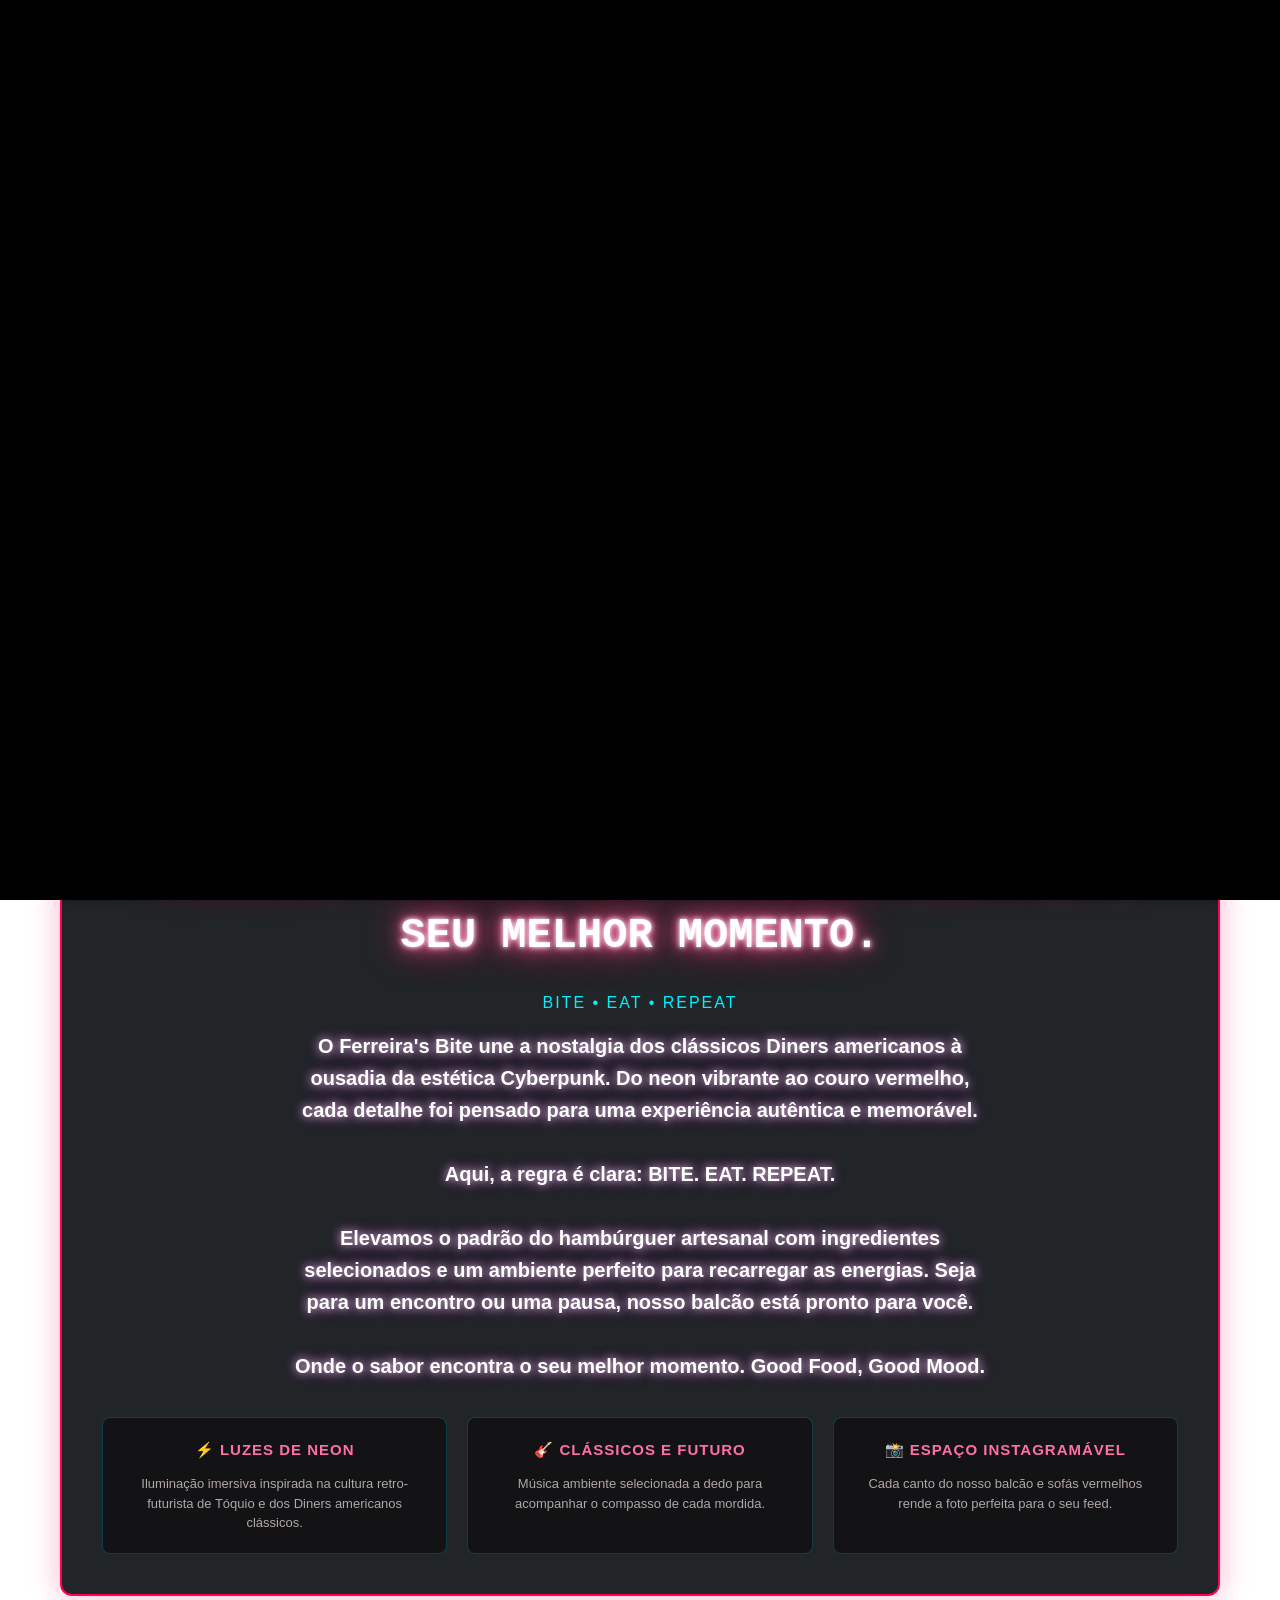
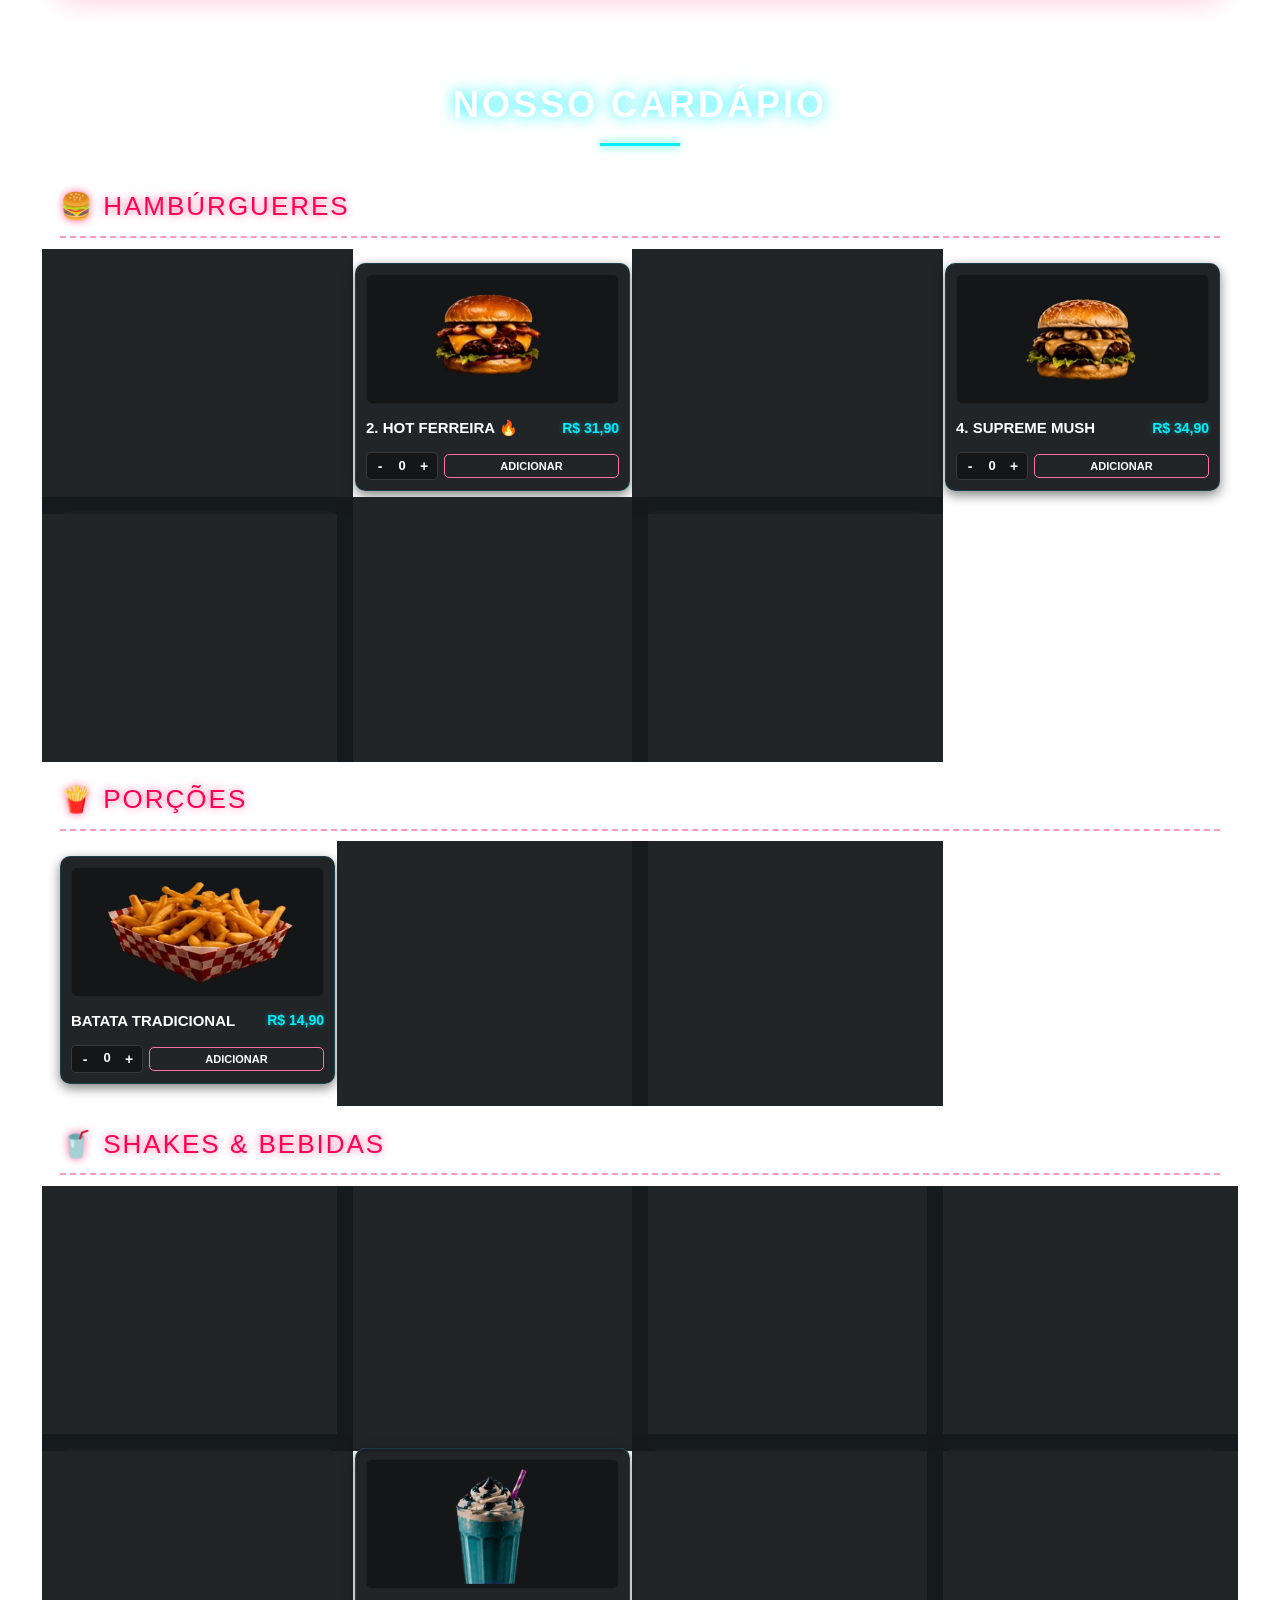
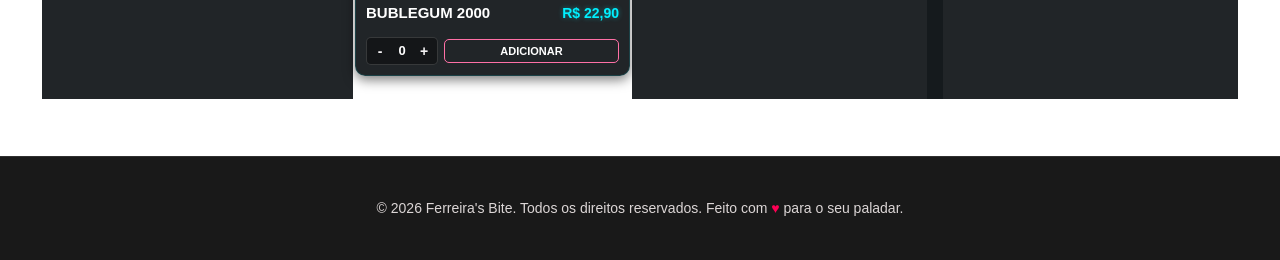
==== commit f1e85fa0: "Update index.html" ====
--- a/index.html
+++ b/index.html
@@ -413,6 +413,44 @@
             margin-bottom: 20px;
         }
 
+        /* ESTILOS DOS CARDS DO AMBIENTE ADICIONADOS */
+        .features-grid {
+            display: grid;
+            grid-template-columns: repeat(auto-fit, minmax(220px, 1fr));
+            gap: 20px;
+            margin-top: 35px;
+        }
+
+        .feature-card {
+            background: rgba(11, 9, 10, 0.6);
+            border: 1px solid rgba(0, 240, 255, 0.2);
+            border-radius: 8px;
+            padding: 20px;
+            text-align: center;
+            transition: 0.3s;
+        }
+
+        .feature-card:hover {
+            border-color: var(--neon-blue);
+            box-shadow: 0 0 12px rgba(0, 240, 255, 0.2);
+        }
+
+        .feature-card h3 {
+            color: var(--neon-pink);
+            text-transform: uppercase;
+            font-size: 15px;
+            margin-bottom: 12px;
+            letter-spacing: 1px;
+        }
+
+        .feature-card p {
+            font-size: 13px;
+            color: #b1a7a6;
+            line-height: 1.5;
+            font-weight: normal;
+            text-shadow: none;
+        }
+
         footer {
             background-color: rgba(0, 0, 0, 0.9);
             text-align: center;
@@ -476,20 +514,35 @@
     <section id="ambiente">
         <h2 class="section-title">FERREIRA'S BITE: CADA DETALHE, UMA PAIXÃO. CADA MORDIDA, UMA VONTADE DE QUERO MAIS.</h2>
         <div class="facade-mock">
+            
+            <div class="neon-sign">FERREIRA’S BITE: ONDE O SABOR ENCOTRA O SEU MELHOR MOMENTO.</div>
+            <p style="color: var(--neon-blue); text-transform: uppercase; letter-spacing: 2px; margin-bottom: 15px;">BITE • EAT • REPEAT</p>
+            <p style="max-width: 700px; margin: 0 auto; color: #ffffff; font-weight: bold; font-size: 1.25rem; text-shadow: 0 0 8px rgba(255, 255, 255, 0.8), 0 0 15px rgba(255, 0, 255, 0.5); margin-bottom: 30px;">
+                O Ferreira's Bite une a nostalgia dos clássicos Diners americanos à ousadia da estética Cyberpunk. Do neon vibrante ao couro vermelho, cada detalhe foi pensado para uma experiência autêntica e memorável.
+                <br><br>
+                Aqui, a regra é clara: BITE. EAT. REPEAT.
+                <br><br>
+                Elevamos o padrão do hambúrguer artesanal com ingredientes selecionados e um ambiente perfeito para recarregar as energias. Seja para um encontro ou uma pausa, nosso balcão está pronto para você.
+                <br><br>
+                Onde o sabor encontra o seu melhor momento. Good Food, Good Mood.
+            </p>
+
             <div class="features-grid">
                 <div class="feature-card">
-                    <h3>⚡ Luzes de Neon</h3>
+                    <h3>⚡ LUZES DE NEON</h3>
                     <p>Iluminação imersiva inspirada na cultura retro-futurista de Tóquio e dos Diners americanos clássicos.</p>
                 </div>
                 <div class="feature-card">
-                    <h3>🎸 Clássicos e Futuro</h3>
+                    <h3>🎸 CLÁSSICOS E FUTURO</h3>
                     <p>Música ambiente selecionada a dedo para acompanhar o compasso de cada mordida.</p>
                 </div>
                 <div class="feature-card">
-                    <h3>📸 Espaço Instagramável</h3>
+                    <h3>📸 ESPAÇO INSTAGRAMÁVEL</h3>
                     <p>Cada canto do nosso balcão e sofás vermelhos rende a foto perfeita para o seu feed.</p>
                 </div>
             </div>
+            
+        </div>
     </section>
 
     <section id="cardapio">
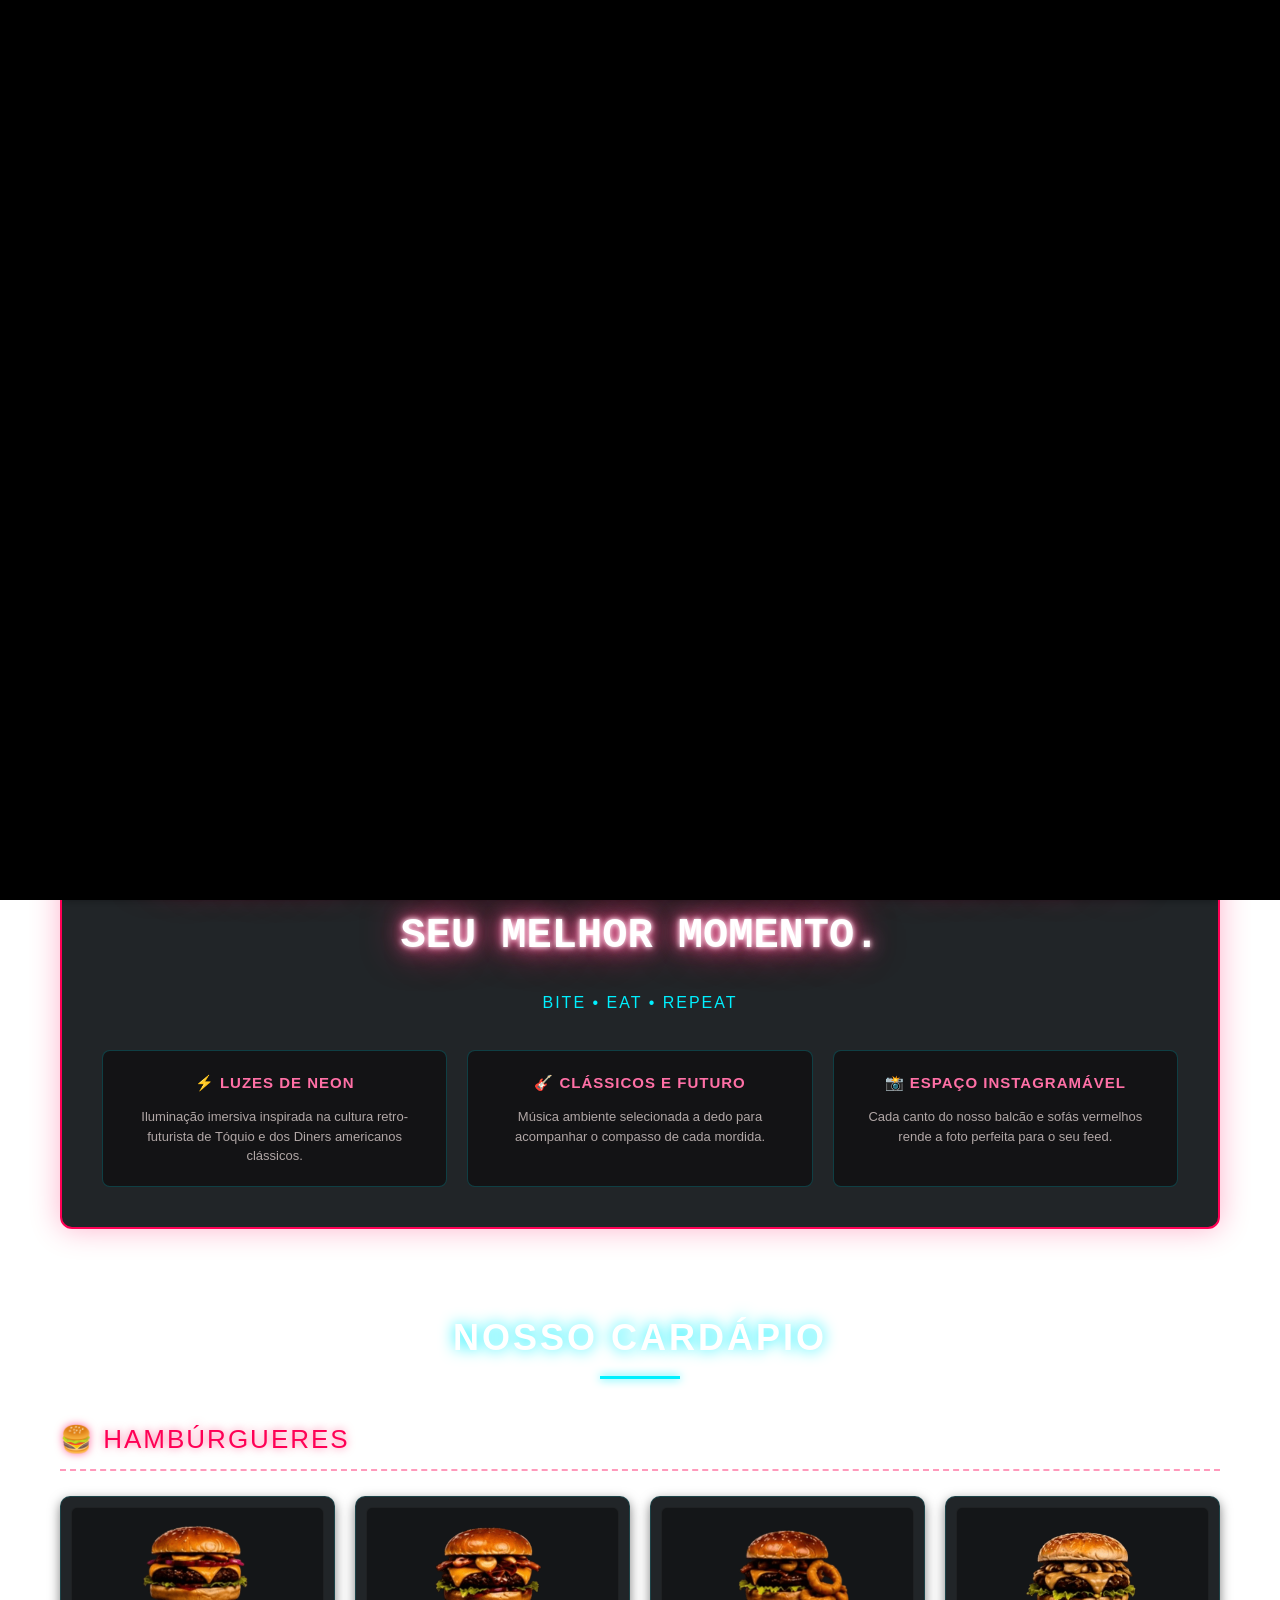
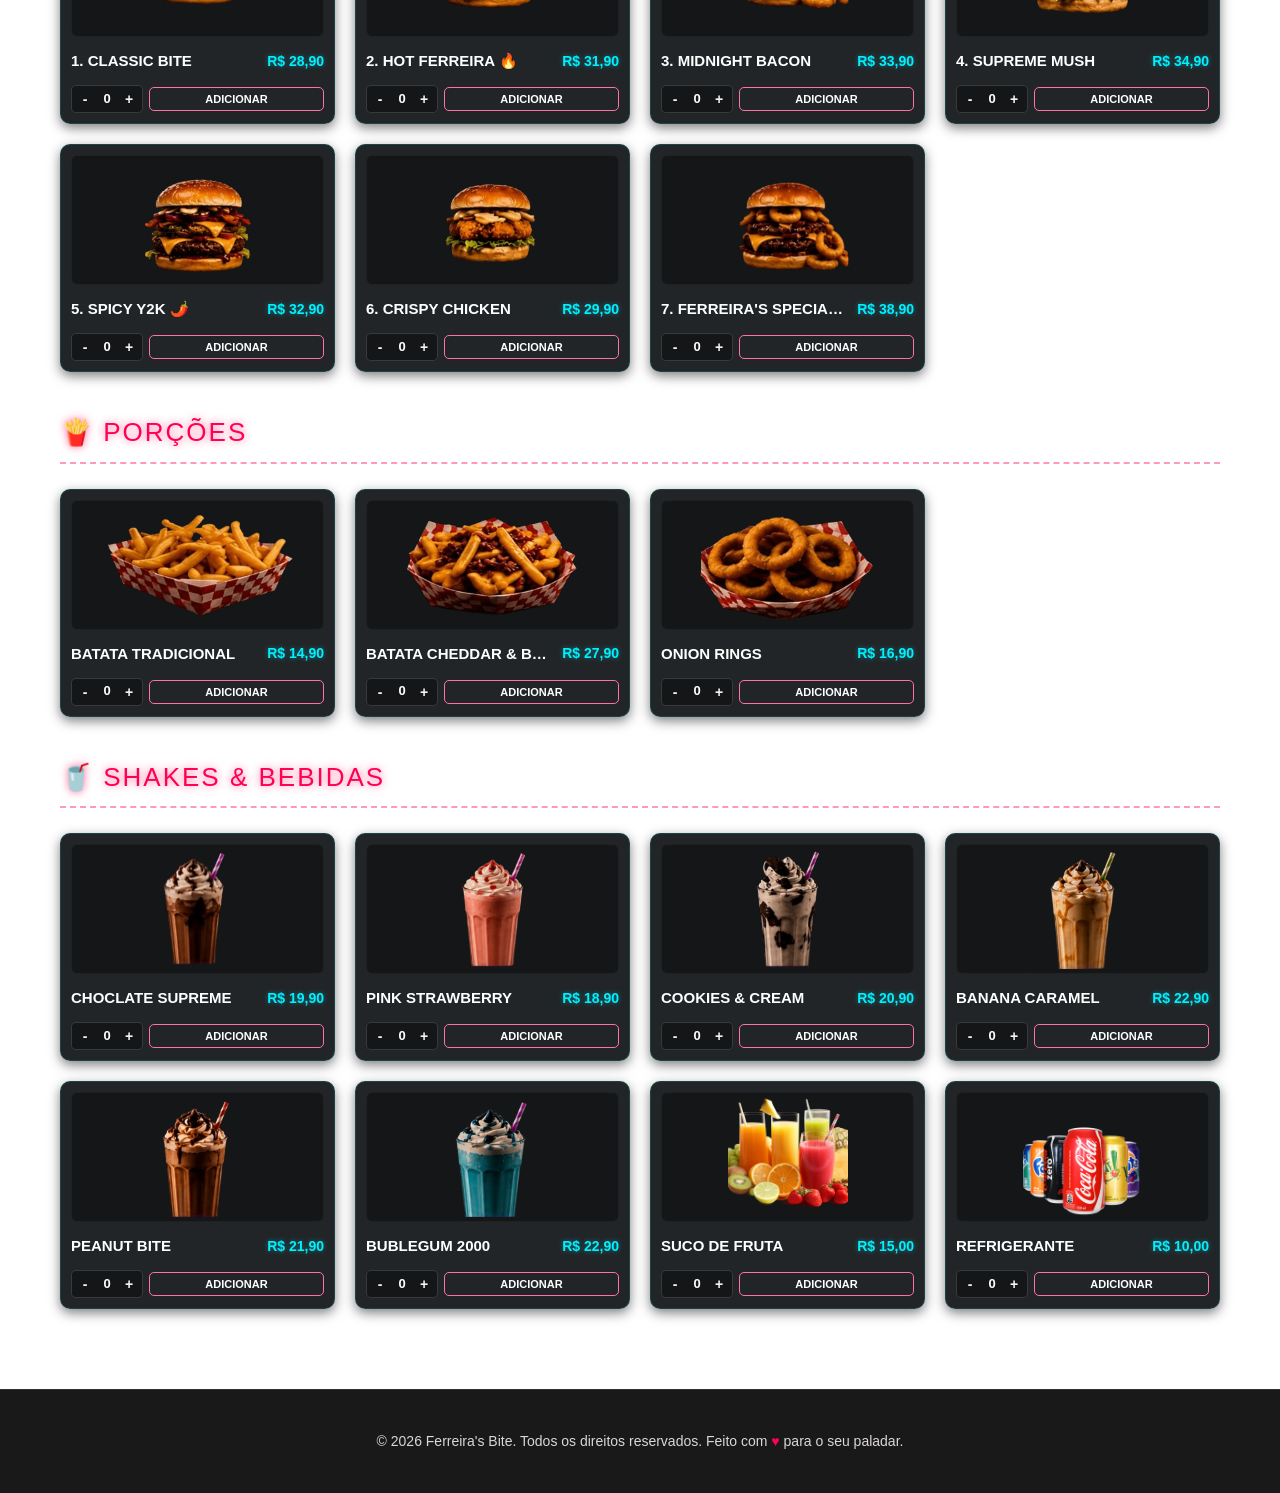
==== commit c8a5f421: "Update index.html" ====
--- a/index.html
+++ b/index.html
@@ -518,15 +518,7 @@
             <div class="neon-sign">FERREIRA’S BITE: ONDE O SABOR ENCOTRA O SEU MELHOR MOMENTO.</div>
             <p style="color: var(--neon-blue); text-transform: uppercase; letter-spacing: 2px; margin-bottom: 15px;">BITE • EAT • REPEAT</p>
             <p style="max-width: 700px; margin: 0 auto; color: #ffffff; font-weight: bold; font-size: 1.25rem; text-shadow: 0 0 8px rgba(255, 255, 255, 0.8), 0 0 15px rgba(255, 0, 255, 0.5); margin-bottom: 30px;">
-                O Ferreira's Bite une a nostalgia dos clássicos Diners americanos à ousadia da estética Cyberpunk. Do neon vibrante ao couro vermelho, cada detalhe foi pensado para uma experiência autêntica e memorável.
-                <br><br>
-                Aqui, a regra é clara: BITE. EAT. REPEAT.
-                <br><br>
-                Elevamos o padrão do hambúrguer artesanal com ingredientes selecionados e um ambiente perfeito para recarregar as energias. Seja para um encontro ou uma pausa, nosso balcão está pronto para você.
-                <br><br>
-                Onde o sabor encontra o seu melhor momento. Good Food, Good Mood.
-            </p>
-
+            
             <div class="features-grid">
                 <div class="feature-card">
                     <h3>⚡ LUZES DE NEON</h3>
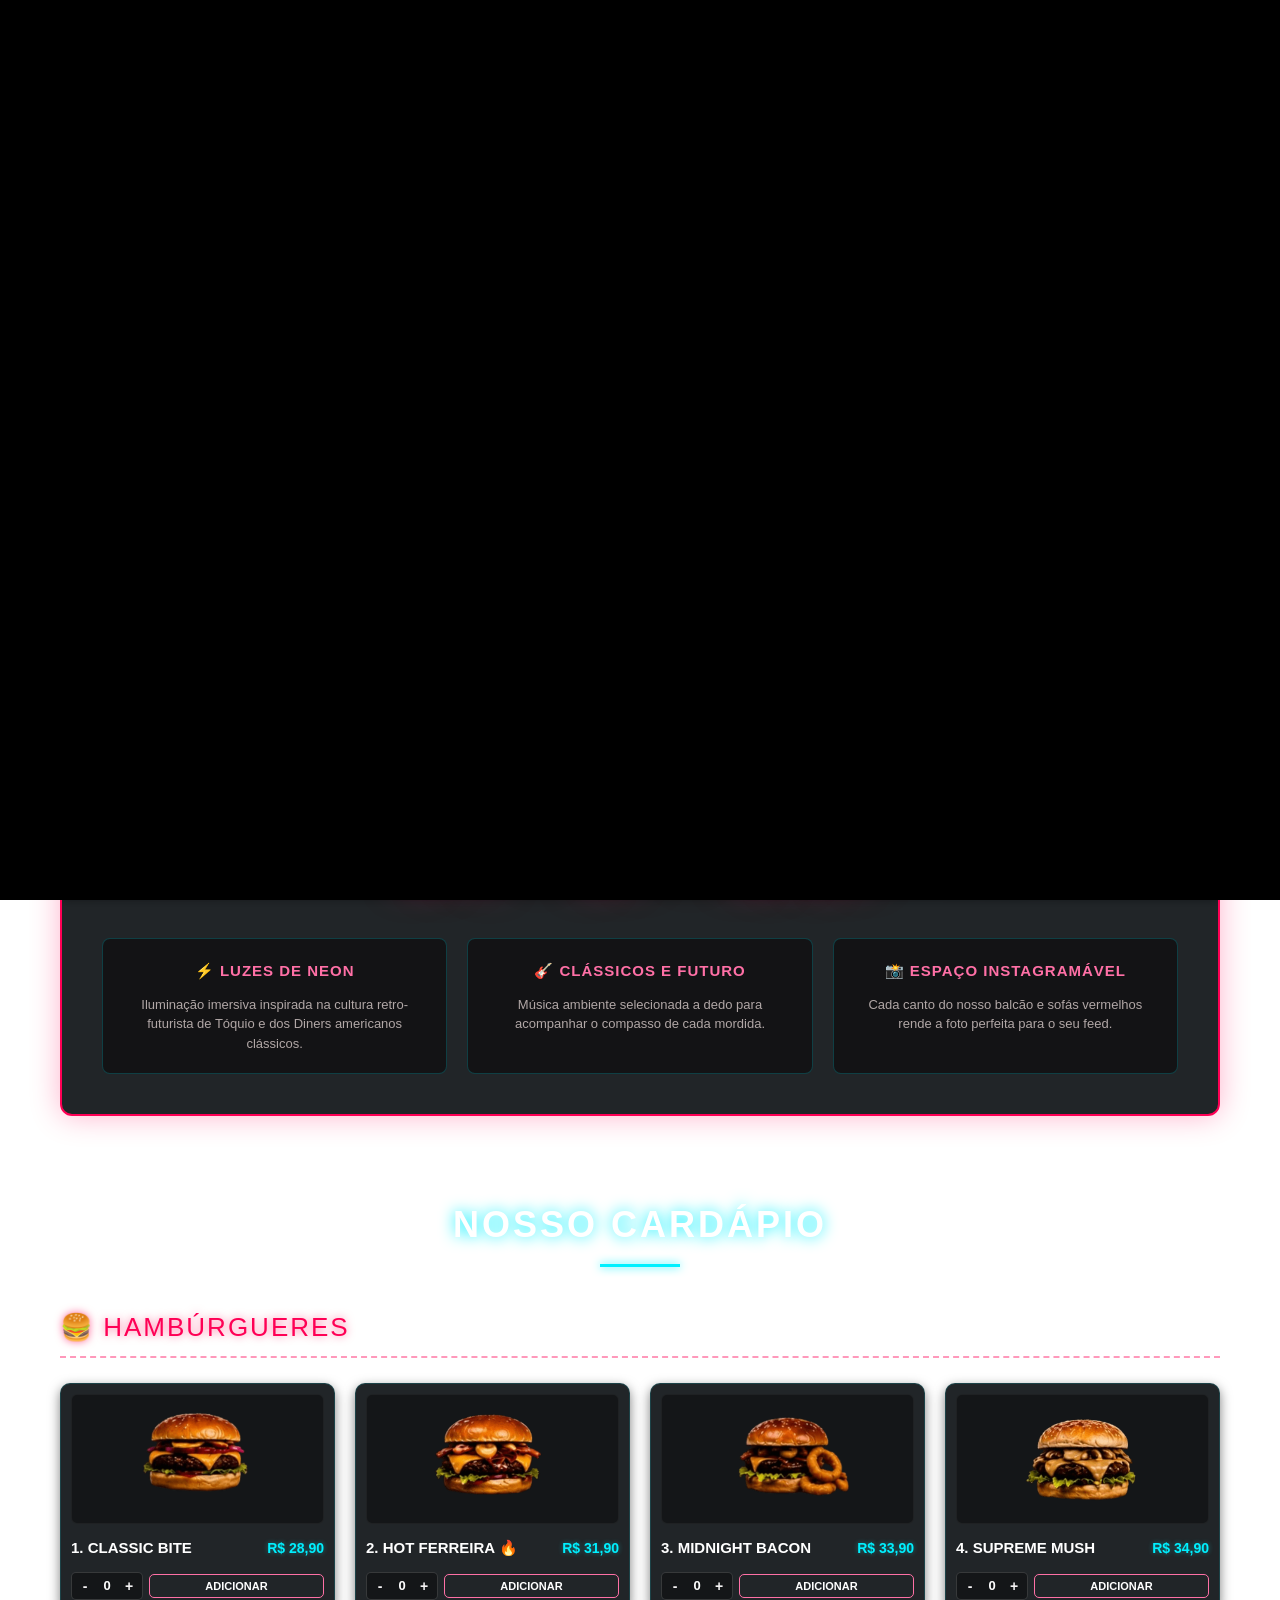
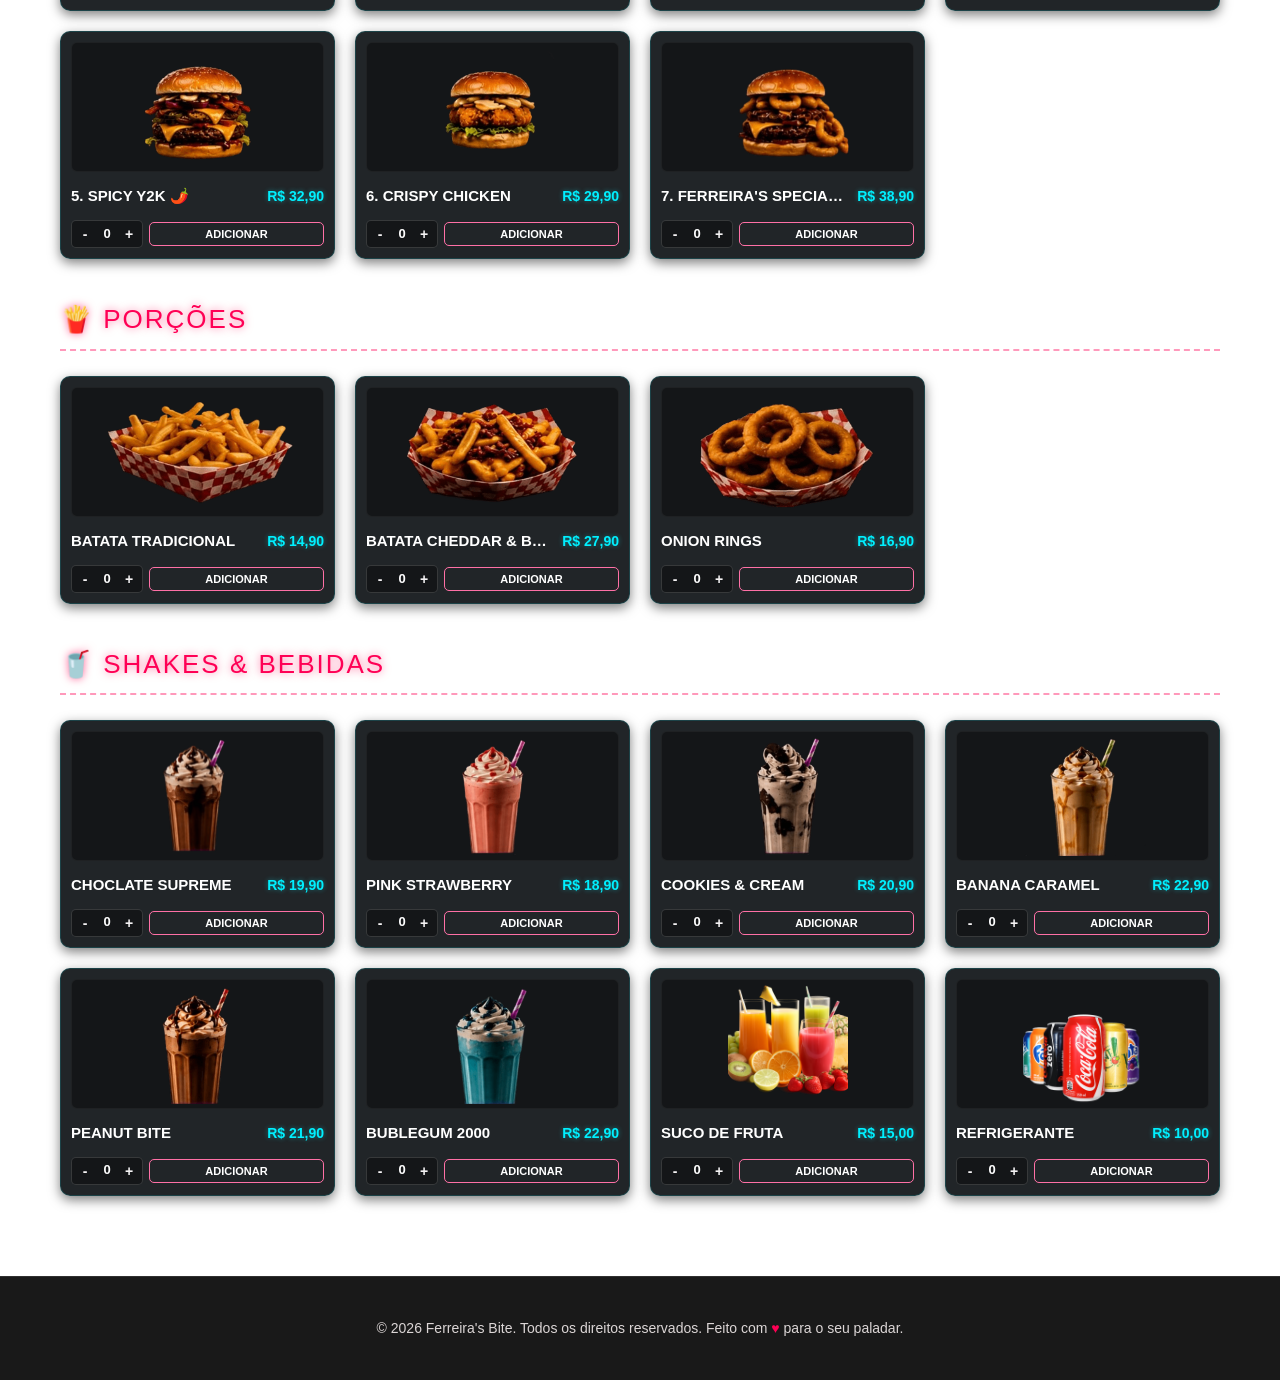
==== commit c8051e2b: "Update index.html" ====
--- a/index.html
+++ b/index.html
@@ -515,8 +515,7 @@
         <h2 class="section-title">FERREIRA'S BITE: CADA DETALHE, UMA PAIXÃO. CADA MORDIDA, UMA VONTADE DE QUERO MAIS.</h2>
         <div class="facade-mock">
             
-            <div class="neon-sign">FERREIRA’S BITE: ONDE O SABOR ENCOTRA O SEU MELHOR MOMENTO.</div>
-            <p style="color: var(--neon-blue); text-transform: uppercase; letter-spacing: 2px; margin-bottom: 15px;">BITE • EAT • REPEAT</p>
+            <div class="neon-sign">BITE • EAT • REPEAT</div>
             <p style="max-width: 700px; margin: 0 auto; color: #ffffff; font-weight: bold; font-size: 1.25rem; text-shadow: 0 0 8px rgba(255, 255, 255, 0.8), 0 0 15px rgba(255, 0, 255, 0.5); margin-bottom: 30px;">
             
             <div class="features-grid">
